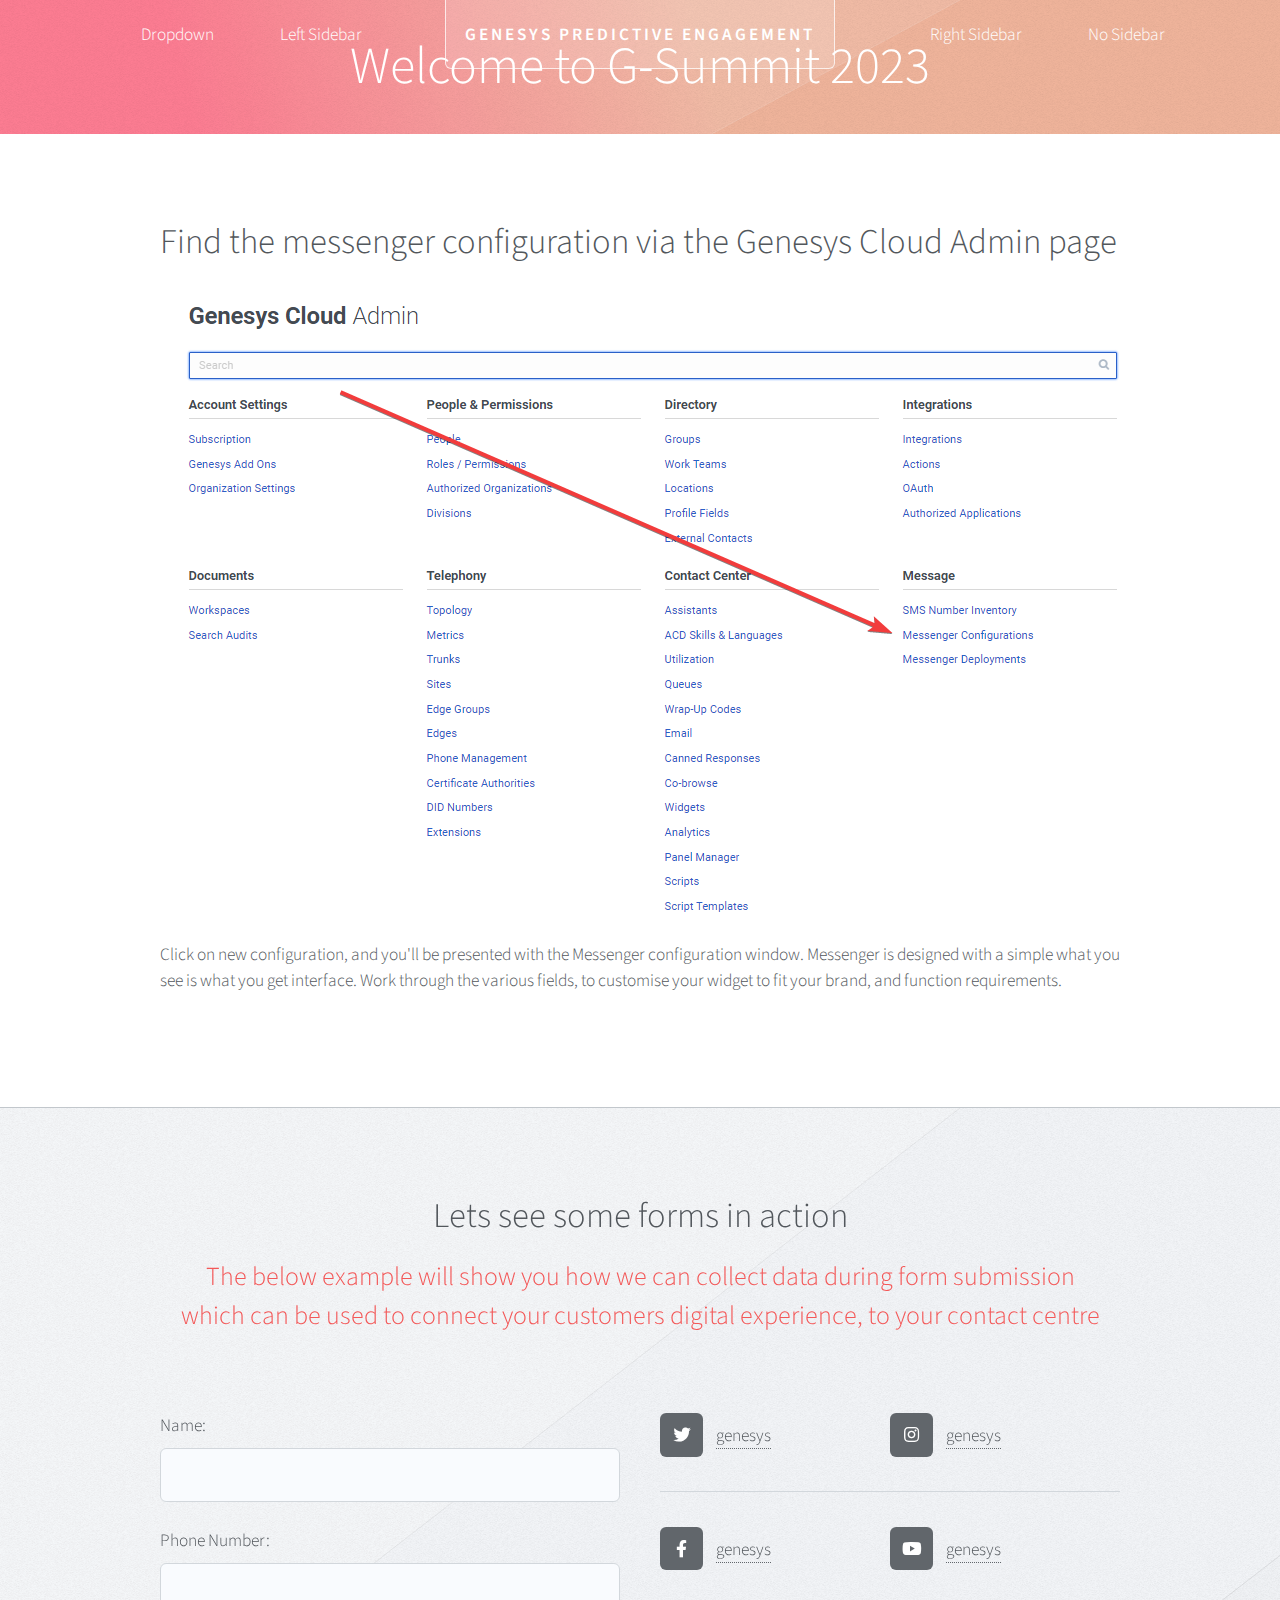
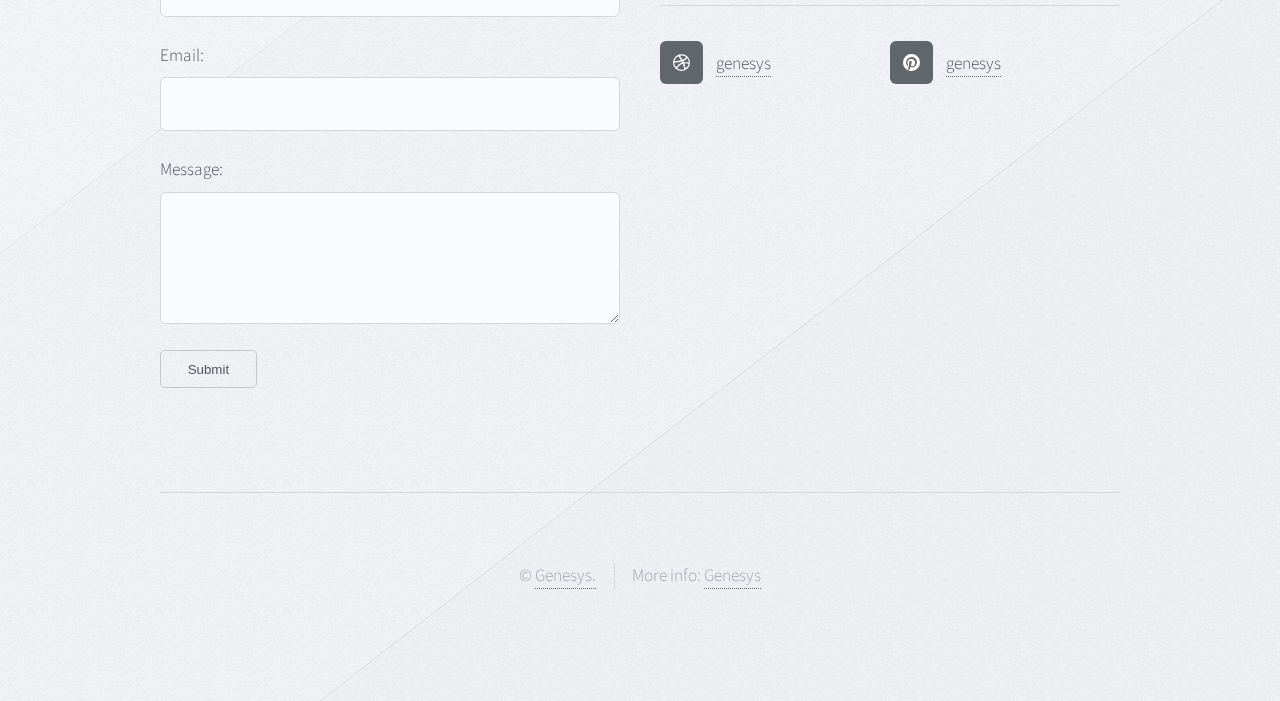
==== ConfigureMessenger.html @ 1aba9adf "g-summit" ====
<!DOCTYPE HTML>
<!--
	Telephasic by HTML5 UP
	html5up.net | @ajlkn
	Free for personal and commercial use under the CCA 3.0 license (html5up.net/license)
-->
<html>
	<head>
		<title>G-Summit 2023</title>
		<meta charset="utf-8" />
		<meta name="viewport" content="width=device-width, initial-scale=1, user-scalable=no" />
		<link rel="stylesheet" href="assets/css/main.css" />
		<script type="text/javascript" charset="utf-8">
      (function (g, e, n, es, ys) {
        g['_genesysJs'] = e;
        g[e] = g[e] || function () {
          (g[e].q = g[e].q || []).push(arguments)
        };
        g[e].t = 1 * new Date();
        g[e].c = es;
        ys = document.createElement('script'); ys.async = 1; ys.src = n; ys.charset = 'utf-8'; document.head.appendChild(ys);
      })(window, 'Genesys', 'https://apps.mypurecloud.com.au/genesys-bootstrap/genesys.min.js', {
        environment: 'apse2',
        deploymentId: 'feee99bc-8de8-41f4-b0d4-d977d74e04e8'
      });
    </script>
    <script>
      function submitForm(event) {
        event.preventDefault(); // Prevent form submission from redirecting to the specified action
    
        // Get form input values
        var name = document.getElementById("name").value;
        var email = document.getElementById("email").value;
        var message = document.getElementById("message").value;
    
        // Do something with the form data
        console.log("Name:", name);
        console.log("Email:", email);
        console.log("Message:", message);
    
        // Optionally, you can perform further actions with the form data, such as saving it locally or sending it to a server
    
        // Reset the form fields
        document.getElementById("name").value = "";
        document.getElementById("email").value = "";
        document.getElementById("message").value = "";
      }
    </script>
      <script>
  function popEngage() {var launcherVisibility = false;
      // Place your script code here
      Genesys("command", "Engage.invite", {
        engageContent: {
          offerText: "Hi there! Welcome to G-Summit 2023"
        }
      });

      if (launcherVisibility === false) {
  Genesys("command", "Launcher.show");
  // You can replace the alert with your desired script logic
}
    };
      </script>
	</head>
	<!-- <body class="homepage is-preload"> -->
		<body>
		<div id="page-wrapper">

			<!-- Header -->
				<div id="header-wrapper">
					<div id="header" class="container">

						<!-- Logo -->
							<h1 id="logo"><a href="index.html">Genesys Predictive Engagement</a></h1>

						<!-- Nav -->
							<nav id="nav">
								<ul>
									<li>
										<a href="#">Dropdown</a>
										<ul>
											<li><a href="page1.html">Pop offer</a></li>
											<li><a href="#">Page 2</a></li>
											<li><a href="#">Page 3</a></li>
											<li>
												<a href="#">List</a>
												<ul>
													<li><a href="#">Page 1.1</a></li>
													<li><a href="#">Page 1.2</a></li>
													<li><a href="#">Page 1.3</a></li>
													<li><a href="#">Page 1.4</a></li>
												</ul>
											</li>
											<li><a href="#">Page 4</a></li>
										</ul>
									</li>
									<li><a href="left-sidebar.html">Left Sidebar</a></li>
									<li class="break"><a href="right-sidebar.html">Right Sidebar</a></li>
									<li><a href="no-sidebar.html">No Sidebar</a></li>
								</ul>
							</nav>

					</div>

					<!-- Hero -->
						<section id="hero" class="container">
							<header>
								<h2>Welcome to G-Summit 2023
								</h2>
							</header>
							<!-- <p>Designed and built by <a href="http://twitter.com/ajlkn">AJ</a> and released for free under
							<br />
							the <a href="http://html5up.net/license">Creative Commons Attribution 3.0 license</a>.</p> -->
							<!-- <ul class="actions">
								<li list-style: none;><a href="#" class="button" onclick="popEngage()">Let's get started</a></li>
							</ul> -->
						</section>

				</div>

			<!-- Features 1 -->
				<!-- <div class="wrapper">					
					<div class="image-wrapper">
						<img src="images/findMessenger.png" alt="find Messenger">
					</div>
				</div> -->
					<!-- <div class="container">
						<div class="row">
							<section class="col-6 col-12-narrower feature">
								<div class="image-wrapper first">
									<a href="#" class="image featured first"><img src="images/pic01.jpg" alt="" /></a>
								</div>
								<header>
									<h2>Configure your<br />
									Messenger integration</h2>
								</header>
								<p>Follow these simple steps to configure your messenger widget before deploying to your website.</p>
								<ul class="actions">
									<li><a href="#" class="button">Show me how</a></li>
								</ul>
							</section>
							<section class="col-6 col-12-narrower feature">
								<div class="image-wrapper">
									<a href="#" class="image featured"><img src="images/pic02.jpg" alt="" /></a>
								</div>
								<header>
									<h2>Create the messenger <br />
									deployment</h2>
								</header>
								<p>Associate the messenger configuration with the deployment, to generate the required code to place on your website</p>
								<ul class="actions">
									<li><a href="#" class="button">Show me how</a></li>
								</ul>
							</section>
						</div>
					</div> -->
				</div>

			<!-- Promo -->
				<!-- <div id="promo-wrapper">
					<section id="promo">
						<h2>Personalise your experiences with Predictive Engagement</h2>
						<a href="#" class="button">Show me how</a>
					</section>
				</div> -->

			<!-- Features 2 -->
				<div class="wrapper">
					<section class="container">
						<header class="article">
							<h2>Find the messenger configuration via the Genesys Cloud Admin page</h2>
							<br>
							<div >
								<img src="images/findMessenger.png" alt="find Messenger">
							</div>
							<div>
								<p>Click on new configuration, and you'll be presented with the Messenger configuration window. Messenger is designed with a simple what you see is what you get interface. Work through the various fields, to customise your widget to fit your brand, and function requirements.</p>
							</div>

							
						</header>
						<!-- <div class="row features">
							<section class="col-4 col-12-narrower feature">
								<div class="image-wrapper first">
									<a href="#" class="image featured"><img src="images/pic03.jpg" alt="" /></a>
								</div>
								<p>Lorem ipsum dolor sit amet consectetur et sed adipiscing elit. Curabitur
								vel sem sit dolor neque semper magna lorem ipsum.</p>
							</section>
							<section class="col-4 col-12-narrower feature">
								<div class="image-wrapper">
									<a href="#" class="image featured"><img src="images/pic04.jpg" alt="" /></a>
								</div>
								<p>Lorem ipsum dolor sit amet consectetur et sed adipiscing elit. Curabitur
								vel sem sit dolor neque semper magna lorem ipsum.</p>
							</section>
							<section class="col-4 col-12-narrower feature">
								<div class="image-wrapper">
									<a href="#" class="image featured"><img src="images/pic05.jpg" alt="" /></a>
								</div>
								<p>Lorem ipsum dolor sit amet consectetur et sed adipiscing elit. Curabitur
								vel sem sit dolor neque semper magna lorem ipsum.</p>
							</section>
						</div> -->
						<!-- <ul class="actions major">
							<li><a href="#" class="button">Elevate my awareness</a></li>
						</ul> -->
					</section>
				</div>

			<!-- Footer -->
				<div id="footer-wrapper">
					<div id="footer" class="container">
						<header class="major">
							<h2>Lets see some forms in action</h2>
							<p>The below example will show you how we can collect data during form submission<br />
							which can be used to connect your customers digital experience, to your contact centre</p>
						</header>
						<div class="row">
							<section class="col-6 col-12-narrower">
                <form name= "details_form" action="/submit" method="post" onsubmit="submitForm(event)">
                  <label for="name">Name:</label>
                  <input type="text" id="name" name="name" required>
                  <br>
                  <label for="phonenumber">Phone Number:</label>
                  <input type="text" id="phonenumber" name="phonenumber" required>
                  <br>
                
                  <label for="email">Email:</label>
                  <input type="email" id="email" name="email" required>
                  <br>
                
                  <label for="message">Message:</label>
                  <textarea id="message" name="message" rows="4" required></textarea>
                  <br>
                
                  <button type="submit">Submit</button>
                </form>
								<!-- <form method="post" action="#">
									<div class="row gtr-50">
										<div class="col-6 col-12-mobile">
											<input name="name" placeholder="Name" type="text" />
										</div>
										<div class="col-6 col-12-mobile">
											<input name="email" placeholder="Email" type="text" />
										</div>
										<div class="col-12">
											<textarea name="message" placeholder="Message"></textarea>
										</div>
										<div class="col-12">
											<ul class="actions">
												<li><input type="submit" value="Send Message" /></li>
												<li><input type="reset" value="Clear form" /></li>
											</ul>
										</div>
									</div>
								</form> -->
							</section>
							<section class="col-6 col-12-narrower">
								<div class="row gtr-0">
									<ul class="divided icons col-6 col-12-mobile">
										<li class="icon brands fa-twitter"><a href="https://twitter.com/Genesys"><span class="extra">twitter.com/</span>genesys</a></li>
										<li class="icon brands fa-facebook-f"><a href="#"><span class="extra">facebook.com/</span>genesys</a></li>
										<li class="icon brands fa-dribbble"><a href="#"><span class="extra">dribbble.com/</span>genesys</a></li>
									</ul>
									<ul class="divided icons col-6 col-12-mobile">
										<li class="icon brands fa-instagram"><a href="#"><span class="extra">instagram.com/</span>genesys</a></li>
										<li class="icon brands fa-youtube"><a href="#"><span class="extra">youtube.com/</span>genesys</a></li>
										<li class="icon brands fa-pinterest"><a href="#"><span class="extra">pinterest.com/</span>genesys</a></li>
									</ul>
								</div>
							</section>
						</div>
					</div>
					<div id="copyright" class="container">
						<ul class="menu">
							<li>&copy; <a href="https://www.genesys.com/">Genesys.</a></li><li>More info: <a href="https://www.genesys.com/">Genesys</a></li>
						</ul>
					</div>
				</div>

		</div>

		<!-- Scripts -->
			<script src="assets/js/jquery.min.js"></script>
			<script src="assets/js/jquery.dropotron.min.js"></script>
			<script src="assets/js/browser.min.js"></script>
			<script src="assets/js/breakpoints.min.js"></script>
			<script src="assets/js/util.js"></script>
			<script src="assets/js/main.js"></script>
			   <script>Genesys("subscribe", "Messenger.ready", function () {
          Genesys("command", "Journey.formsTrack", { formName: "details_form", captureFormDataOnAbandon: false, traitsMapper:[{fieldName:"name", traitName:"givenName"},{fieldName:"phonenumber", traitName:"cellPhone"}] });
          Genesys("subscribe", "Launcher.visible", function() {
    launcherVisibility = true;
    // Additional logic to handle when the launcher becomes visible
  });
  Genesys("subscribe", "Launcher.hidden", function() {
    launcherVisibility = false;
    // Additional logic to handle when the launcher becomes hidden
  });

  Genesys("command", "Journey.trackScrollDepth", {
  scrollDepthEvents: [{ percentage: 50, eventName: "scrolled_50_percent" }]
}); }
        );
</script>
<script>Genesys("subscribe", "Engage.inviteRejected", ({data})=>{
  Genesys("command", "Launcher.hide");
});</script>
<script>

  // Genesys("subscribe", "Launcher.visible", function() {
  //   launcherVisibility = true;
  //   // Additional logic to handle when the launcher becomes visible
  // });
  
  // Genesys("subscribe", "Launcher.hidden", function() {
  //   launcherVisibility = false;
  //   // Additional logic to handle when the launcher becomes hidden
  // });</script>

	</body>
</html>
---- assets/css/main.css ----
@import url("fontawesome-all.min.css");
@import url("https://fonts.googleapis.com/css?family=Source+Sans+Pro:300,300italic,400,400italic,600");

/*
	Telephasic by HTML5 UP
	html5up.net | @ajlkn
	Free for personal and commercial use under the CCA 3.0 license (html5up.net/license)
*/

html, body, div, span, applet, object,
iframe, h1, h2, h3, h4, h5, h6, p, blockquote,
pre, a, abbr, acronym, address, big, cite,
code, del, dfn, em, img, ins, kbd, q, s, samp,
small, strike, strong, sub, sup, tt, var, b,
u, i, center, dl, dt, dd, ol, ul, li, fieldset,
form, label, legend, table, caption, tbody,
tfoot, thead, tr, th, td, article, aside,
canvas, details, embed, figure, figcaption,
footer, header, hgroup, menu, nav, output, ruby,
section, summary, time, mark, audio, video {
	margin: 0;
	padding: 0;
	border: 0;
	font-size: 100%;
	font: inherit;
	vertical-align: baseline;}

article, aside, details, figcaption, figure,
footer, header, hgroup, menu, nav, section {
	display: block;}

body {
	line-height: 1;
}

ol, ul {
	list-style: none;
}

blockquote, q {
	quotes: none;
}

	blockquote:before, blockquote:after, q:before, q:after {
		content: '';
		content: none;
	}

table {
	border-collapse: collapse;
	border-spacing: 0;
}

body {
	-webkit-text-size-adjust: none;
}

mark {
	background-color: transparent;
	color: inherit;
}

input::-moz-focus-inner {
	border: 0;
	padding: 0;
}

input, select, textarea {
	-moz-appearance: none;
	-webkit-appearance: none;
	-ms-appearance: none;
	appearance: none;
}

/* Basic */

	@-ms-viewport {
		width: device-width;
	}

	html {
		box-sizing: border-box;
	}

	*, *:before, *:after {
		box-sizing: inherit;
	}

	body {
		background: #f5f7fa;
		font-family: 'Source Sans Pro', sans-serif;
		font-weight: 300;
		color: #52575c;
		line-height: 1.75em;
		font-size: 14pt;
	}

		body.is-preload *, body.is-preload *:before, body.is-preload *:after {
			-moz-animation: none !important;
			-webkit-animation: none !important;
			-ms-animation: none !important;
			animation: none !important;
			-moz-transition: none !important;
			-webkit-transition: none !important;
			-ms-transition: none !important;
			transition: none !important;
		}

	input, textarea, select {
		font-family: 'Source Sans Pro', sans-serif;
		font-weight: 300;
		color: #52575c;
		line-height: 1.75em;
		font-size: 15pt;
	}

	h1, h2, h3, h4, h5, h6 {
		font-weight: 300;
		color: #52575c;
	}

	h1 a, h2 a, h3 a, h4 a, h5 a, h6 a {
		color: inherit;
		text-decoration: none;
	}

	h2 {
		font-size: 2em;
		line-height: 1.25em;
	}

	h3 {
		font-size: 1.5em;
		line-height: 1.5em;
	}

	a {
		-moz-transition: color 0.25s ease-in-out, border-color 0.25s ease-in-out, background-color 0.25s ease-in-out;
		-webkit-transition: color 0.25s ease-in-out, border-color 0.25s ease-in-out, background-color 0.25s ease-in-out;
		-ms-transition: color 0.25s ease-in-out, border-color 0.25s ease-in-out, background-color 0.25s ease-in-out;
		transition: color 0.25s ease-in-out, border-color 0.25s ease-in-out, background-color 0.25s ease-in-out;
		color: inherit;
		text-decoration: none;
		border-bottom: dotted 1px #62676c;
	}

		a:hover {
			color: #f35858;
			border-bottom-color: rgba(255, 255, 255, 0);
		}

	strong, b {
		font-weight: 400;
		color: #42474c;
	}

	em, i {
		font-style: italic;
	}

	sub {
		position: relative;
		top: 0.5em;
		font-size: 0.8em;
	}

	sup {
		position: relative;
		top: -0.5em;
		font-size: 0.8em;
	}

	hr {
		border: 0;
		border-top: solid 1px #c2c7cc;
	}

	blockquote {
		border-left: solid 0.5em #c2c7cc;
		padding: 1em 0 1em 2em;
		font-style: italic;
	}

	p, ul, ol, dl, table {
		margin-bottom: 1.5em;
	}

	br.clear {
		clear: both;
	}

	.features {
		margin-bottom: 1.5em;
	}

	.feature {
		text-align: center;
	}

/* Sections/Article */

	section, article {
		margin-bottom: 3em;
	}

	section > :last-child,
	article > :last-child,
	section:last-child,
	article:last-child {
		margin-bottom: 0;
	}

	.row > section, .row > article {
		margin-bottom: 0;
	}

	header {
		margin-bottom: 1.5em;
	}

		header > p {
			display: block;
			color: #f35858;
			padding: 0.75em 0 1em 0;
			font-size: 1.5em;
			line-height: 1.5em;
		}

		header.major {
			text-align: center;
		}

/* Container */

	.container {
		margin: 0 auto;
		max-width: 100%;
		width: 1200px;
	}

		@media screen and (max-width: 1280px) {

			.container {
				width: 960px;
			}

		}

		@media screen and (max-width: 1080px) {

			.container {
				width: 100%;
			}

		}

		@media screen and (max-width: 820px) {

			.container {
				width: 100%;
			}

		}

		@media screen and (max-width: 736px) {

			.container {
				width: 100%;
			}

		}

		@media screen and (max-width: 480px) {

			.container {
				width: 100%;
			}

		}

/* Row */

	.row {
		display: flex;
		flex-wrap: wrap;
		box-sizing: border-box;
		align-items: stretch;
	}

		.row > * {
			box-sizing: border-box;
		}

		.row.gtr-uniform > * > :last-child {
			margin-bottom: 0;
		}

		.row.aln-left {
			justify-content: flex-start;
		}

		.row.aln-center {
			justify-content: center;
		}

		.row.aln-right {
			justify-content: flex-end;
		}

		.row.aln-top {
			align-items: flex-start;
		}

		.row.aln-middle {
			align-items: center;
		}

		.row.aln-bottom {
			align-items: flex-end;
		}

		.row > .imp {
			order: -1;
		}

		.row > .col-1 {
			width: 8.33333%;
		}

		.row > .off-1 {
			margin-left: 8.33333%;
		}

		.row > .col-2 {
			width: 16.66667%;
		}

		.row > .off-2 {
			margin-left: 16.66667%;
		}

		.row > .col-3 {
			width: 25%;
		}

		.row > .off-3 {
			margin-left: 25%;
		}

		.row > .col-4 {
			width: 33.33333%;
		}

		.row > .off-4 {
			margin-left: 33.33333%;
		}

		.row > .col-5 {
			width: 41.66667%;
		}

		.row > .off-5 {
			margin-left: 41.66667%;
		}

		.row > .col-6 {
			width: 50%;
		}

		.row > .off-6 {
			margin-left: 50%;
		}

		.row > .col-7 {
			width: 58.33333%;
		}

		.row > .off-7 {
			margin-left: 58.33333%;
		}

		.row > .col-8 {
			width: 66.66667%;
		}

		.row > .off-8 {
			margin-left: 66.66667%;
		}

		.row > .col-9 {
			width: 75%;
		}

		.row > .off-9 {
			margin-left: 75%;
		}

		.row > .col-10 {
			width: 83.33333%;
		}

		.row > .off-10 {
			margin-left: 83.33333%;
		}

		.row > .col-11 {
			width: 91.66667%;
		}

		.row > .off-11 {
			margin-left: 91.66667%;
		}

		.row > .col-12 {
			width: 100%;
		}

		.row > .off-12 {
			margin-left: 100%;
		}

		.row.gtr-0 {
			margin-top: 0px;
			margin-left: 0px;
		}

			.row.gtr-0 > * {
				padding: 0px 0 0 0px;
			}

			.row.gtr-0.gtr-uniform {
				margin-top: 0px;
			}

				.row.gtr-0.gtr-uniform > * {
					padding-top: 0px;
				}

		.row.gtr-25 {
			margin-top: -12.5px;
			margin-left: -12.5px;
		}

			.row.gtr-25 > * {
				padding: 12.5px 0 0 12.5px;
			}

			.row.gtr-25.gtr-uniform {
				margin-top: -12.5px;
			}

				.row.gtr-25.gtr-uniform > * {
					padding-top: 12.5px;
				}

		.row.gtr-50 {
			margin-top: -25px;
			margin-left: -25px;
		}

			.row.gtr-50 > * {
				padding: 25px 0 0 25px;
			}

			.row.gtr-50.gtr-uniform {
				margin-top: -25px;
			}

				.row.gtr-50.gtr-uniform > * {
					padding-top: 25px;
				}

		.row {
			margin-top: -50px;
			margin-left: -50px;
		}

			.row > * {
				padding: 50px 0 0 50px;
			}

			.row.gtr-uniform {
				margin-top: -50px;
			}

				.row.gtr-uniform > * {
					padding-top: 50px;
				}

		.row.gtr-150 {
			margin-top: -75px;
			margin-left: -75px;
		}

			.row.gtr-150 > * {
				padding: 75px 0 0 75px;
			}

			.row.gtr-150.gtr-uniform {
				margin-top: -75px;
			}

				.row.gtr-150.gtr-uniform > * {
					padding-top: 75px;
				}

		.row.gtr-200 {
			margin-top: -100px;
			margin-left: -100px;
		}

			.row.gtr-200 > * {
				padding: 100px 0 0 100px;
			}

			.row.gtr-200.gtr-uniform {
				margin-top: -100px;
			}

				.row.gtr-200.gtr-uniform > * {
					padding-top: 100px;
				}

		@media screen and (max-width: 1280px) {

			.row {
				display: flex;
				flex-wrap: wrap;
				box-sizing: border-box;
				align-items: stretch;
			}

				.row > * {
					box-sizing: border-box;
				}

				.row.gtr-uniform > * > :last-child {
					margin-bottom: 0;
				}

				.row.aln-left {
					justify-content: flex-start;
				}

				.row.aln-center {
					justify-content: center;
				}

				.row.aln-right {
					justify-content: flex-end;
				}

				.row.aln-top {
					align-items: flex-start;
				}

				.row.aln-middle {
					align-items: center;
				}

				.row.aln-bottom {
					align-items: flex-end;
				}

				.row > .imp-normal {
					order: -1;
				}

				.row > .col-1-normal {
					width: 8.33333%;
				}

				.row > .off-1-normal {
					margin-left: 8.33333%;
				}

				.row > .col-2-normal {
					width: 16.66667%;
				}

				.row > .off-2-normal {
					margin-left: 16.66667%;
				}

				.row > .col-3-normal {
					width: 25%;
				}

				.row > .off-3-normal {
					margin-left: 25%;
				}

				.row > .col-4-normal {
					width: 33.33333%;
				}

				.row > .off-4-normal {
					margin-left: 33.33333%;
				}

				.row > .col-5-normal {
					width: 41.66667%;
				}

				.row > .off-5-normal {
					margin-left: 41.66667%;
				}

				.row > .col-6-normal {
					width: 50%;
				}

				.row > .off-6-normal {
					margin-left: 50%;
				}

				.row > .col-7-normal {
					width: 58.33333%;
				}

				.row > .off-7-normal {
					margin-left: 58.33333%;
				}

				.row > .col-8-normal {
					width: 66.66667%;
				}

				.row > .off-8-normal {
					margin-left: 66.66667%;
				}

				.row > .col-9-normal {
					width: 75%;
				}

				.row > .off-9-normal {
					margin-left: 75%;
				}

				.row > .col-10-normal {
					width: 83.33333%;
				}

				.row > .off-10-normal {
					margin-left: 83.33333%;
				}

				.row > .col-11-normal {
					width: 91.66667%;
				}

				.row > .off-11-normal {
					margin-left: 91.66667%;
				}

				.row > .col-12-normal {
					width: 100%;
				}

				.row > .off-12-normal {
					margin-left: 100%;
				}

				.row.gtr-0 {
					margin-top: 0px;
					margin-left: 0px;
				}

					.row.gtr-0 > * {
						padding: 0px 0 0 0px;
					}

					.row.gtr-0.gtr-uniform {
						margin-top: 0px;
					}

						.row.gtr-0.gtr-uniform > * {
							padding-top: 0px;
						}

				.row.gtr-25 {
					margin-top: -10px;
					margin-left: -10px;
				}

					.row.gtr-25 > * {
						padding: 10px 0 0 10px;
					}

					.row.gtr-25.gtr-uniform {
						margin-top: -10px;
					}

						.row.gtr-25.gtr-uniform > * {
							padding-top: 10px;
						}

				.row.gtr-50 {
					margin-top: -20px;
					margin-left: -20px;
				}

					.row.gtr-50 > * {
						padding: 20px 0 0 20px;
					}

					.row.gtr-50.gtr-uniform {
						margin-top: -20px;
					}

						.row.gtr-50.gtr-uniform > * {
							padding-top: 20px;
						}

				.row {
					margin-top: -40px;
					margin-left: -40px;
				}

					.row > * {
						padding: 40px 0 0 40px;
					}

					.row.gtr-uniform {
						margin-top: -40px;
					}

						.row.gtr-uniform > * {
							padding-top: 40px;
						}

				.row.gtr-150 {
					margin-top: -60px;
					margin-left: -60px;
				}

					.row.gtr-150 > * {
						padding: 60px 0 0 60px;
					}

					.row.gtr-150.gtr-uniform {
						margin-top: -60px;
					}

						.row.gtr-150.gtr-uniform > * {
							padding-top: 60px;
						}

				.row.gtr-200 {
					margin-top: -80px;
					margin-left: -80px;
				}

					.row.gtr-200 > * {
						padding: 80px 0 0 80px;
					}

					.row.gtr-200.gtr-uniform {
						margin-top: -80px;
					}

						.row.gtr-200.gtr-uniform > * {
							padding-top: 80px;
						}

		}

		@media screen and (max-width: 1080px) {

			.row {
				display: flex;
				flex-wrap: wrap;
				box-sizing: border-box;
				align-items: stretch;
			}

				.row > * {
					box-sizing: border-box;
				}

				.row.gtr-uniform > * > :last-child {
					margin-bottom: 0;
				}

				.row.aln-left {
					justify-content: flex-start;
				}

				.row.aln-center {
					justify-content: center;
				}

				.row.aln-right {
					justify-content: flex-end;
				}

				.row.aln-top {
					align-items: flex-start;
				}

				.row.aln-middle {
					align-items: center;
				}

				.row.aln-bottom {
					align-items: flex-end;
				}

				.row > .imp-narrow {
					order: -1;
				}

				.row > .col-1-narrow {
					width: 8.33333%;
				}

				.row > .off-1-narrow {
					margin-left: 8.33333%;
				}

				.row > .col-2-narrow {
					width: 16.66667%;
				}

				.row > .off-2-narrow {
					margin-left: 16.66667%;
				}

				.row > .col-3-narrow {
					width: 25%;
				}

				.row > .off-3-narrow {
					margin-left: 25%;
				}

				.row > .col-4-narrow {
					width: 33.33333%;
				}

				.row > .off-4-narrow {
					margin-left: 33.33333%;
				}

				.row > .col-5-narrow {
					width: 41.66667%;
				}

				.row > .off-5-narrow {
					margin-left: 41.66667%;
				}

				.row > .col-6-narrow {
					width: 50%;
				}

				.row > .off-6-narrow {
					margin-left: 50%;
				}

				.row > .col-7-narrow {
					width: 58.33333%;
				}

				.row > .off-7-narrow {
					margin-left: 58.33333%;
				}

				.row > .col-8-narrow {
					width: 66.66667%;
				}

				.row > .off-8-narrow {
					margin-left: 66.66667%;
				}

				.row > .col-9-narrow {
					width: 75%;
				}

				.row > .off-9-narrow {
					margin-left: 75%;
				}

				.row > .col-10-narrow {
					width: 83.33333%;
				}

				.row > .off-10-narrow {
					margin-left: 83.33333%;
				}

				.row > .col-11-narrow {
					width: 91.66667%;
				}

				.row > .off-11-narrow {
					margin-left: 91.66667%;
				}

				.row > .col-12-narrow {
					width: 100%;
				}

				.row > .off-12-narrow {
					margin-left: 100%;
				}

				.row.gtr-0 {
					margin-top: 0px;
					margin-left: 0px;
				}

					.row.gtr-0 > * {
						padding: 0px 0 0 0px;
					}

					.row.gtr-0.gtr-uniform {
						margin-top: 0px;
					}

						.row.gtr-0.gtr-uniform > * {
							padding-top: 0px;
						}

				.row.gtr-25 {
					margin-top: -10px;
					margin-left: -10px;
				}

					.row.gtr-25 > * {
						padding: 10px 0 0 10px;
					}

					.row.gtr-25.gtr-uniform {
						margin-top: -10px;
					}

						.row.gtr-25.gtr-uniform > * {
							padding-top: 10px;
						}

				.row.gtr-50 {
					margin-top: -20px;
					margin-left: -20px;
				}

					.row.gtr-50 > * {
						padding: 20px 0 0 20px;
					}

					.row.gtr-50.gtr-uniform {
						margin-top: -20px;
					}

						.row.gtr-50.gtr-uniform > * {
							padding-top: 20px;
						}

				.row {
					margin-top: -40px;
					margin-left: -40px;
				}

					.row > * {
						padding: 40px 0 0 40px;
					}

					.row.gtr-uniform {
						margin-top: -40px;
					}

						.row.gtr-uniform > * {
							padding-top: 40px;
						}

				.row.gtr-150 {
					margin-top: -60px;
					margin-left: -60px;
				}

					.row.gtr-150 > * {
						padding: 60px 0 0 60px;
					}

					.row.gtr-150.gtr-uniform {
						margin-top: -60px;
					}

						.row.gtr-150.gtr-uniform > * {
							padding-top: 60px;
						}

				.row.gtr-200 {
					margin-top: -80px;
					margin-left: -80px;
				}

					.row.gtr-200 > * {
						padding: 80px 0 0 80px;
					}

					.row.gtr-200.gtr-uniform {
						margin-top: -80px;
					}

						.row.gtr-200.gtr-uniform > * {
							padding-top: 80px;
						}

		}

		@media screen and (max-width: 820px) {

			.row {
				display: flex;
				flex-wrap: wrap;
				box-sizing: border-box;
				align-items: stretch;
			}

				.row > * {
					box-sizing: border-box;
				}

				.row.gtr-uniform > * > :last-child {
					margin-bottom: 0;
				}

				.row.aln-left {
					justify-content: flex-start;
				}

				.row.aln-center {
					justify-content: center;
				}

				.row.aln-right {
					justify-content: flex-end;
				}

				.row.aln-top {
					align-items: flex-start;
				}

				.row.aln-middle {
					align-items: center;
				}

				.row.aln-bottom {
					align-items: flex-end;
				}

				.row > .imp-narrower {
					order: -1;
				}

				.row > .col-1-narrower {
					width: 8.33333%;
				}

				.row > .off-1-narrower {
					margin-left: 8.33333%;
				}

				.row > .col-2-narrower {
					width: 16.66667%;
				}

				.row > .off-2-narrower {
					margin-left: 16.66667%;
				}

				.row > .col-3-narrower {
					width: 25%;
				}

				.row > .off-3-narrower {
					margin-left: 25%;
				}

				.row > .col-4-narrower {
					width: 33.33333%;
				}

				.row > .off-4-narrower {
					margin-left: 33.33333%;
				}

				.row > .col-5-narrower {
					width: 41.66667%;
				}

				.row > .off-5-narrower {
					margin-left: 41.66667%;
				}

				.row > .col-6-narrower {
					width: 50%;
				}

				.row > .off-6-narrower {
					margin-left: 50%;
				}

				.row > .col-7-narrower {
					width: 58.33333%;
				}

				.row > .off-7-narrower {
					margin-left: 58.33333%;
				}

				.row > .col-8-narrower {
					width: 66.66667%;
				}

				.row > .off-8-narrower {
					margin-left: 66.66667%;
				}

				.row > .col-9-narrower {
					width: 75%;
				}

				.row > .off-9-narrower {
					margin-left: 75%;
				}

				.row > .col-10-narrower {
					width: 83.33333%;
				}

				.row > .off-10-narrower {
					margin-left: 83.33333%;
				}

				.row > .col-11-narrower {
					width: 91.66667%;
				}

				.row > .off-11-narrower {
					margin-left: 91.66667%;
				}

				.row > .col-12-narrower {
					width: 100%;
				}

				.row > .off-12-narrower {
					margin-left: 100%;
				}

				.row.gtr-0 {
					margin-top: 0px;
					margin-left: 0px;
				}

					.row.gtr-0 > * {
						padding: 0px 0 0 0px;
					}

					.row.gtr-0.gtr-uniform {
						margin-top: 0px;
					}

						.row.gtr-0.gtr-uniform > * {
							padding-top: 0px;
						}

				.row.gtr-25 {
					margin-top: -7.5px;
					margin-left: -7.5px;
				}

					.row.gtr-25 > * {
						padding: 7.5px 0 0 7.5px;
					}

					.row.gtr-25.gtr-uniform {
						margin-top: -7.5px;
					}

						.row.gtr-25.gtr-uniform > * {
							padding-top: 7.5px;
						}

				.row.gtr-50 {
					margin-top: -15px;
					margin-left: -15px;
				}

					.row.gtr-50 > * {
						padding: 15px 0 0 15px;
					}

					.row.gtr-50.gtr-uniform {
						margin-top: -15px;
					}

						.row.gtr-50.gtr-uniform > * {
							padding-top: 15px;
						}

				.row {
					margin-top: -30px;
					margin-left: -30px;
				}

					.row > * {
						padding: 30px 0 0 30px;
					}

					.row.gtr-uniform {
						margin-top: -30px;
					}

						.row.gtr-uniform > * {
							padding-top: 30px;
						}

				.row.gtr-150 {
					margin-top: -45px;
					margin-left: -45px;
				}

					.row.gtr-150 > * {
						padding: 45px 0 0 45px;
					}

					.row.gtr-150.gtr-uniform {
						margin-top: -45px;
					}

						.row.gtr-150.gtr-uniform > * {
							padding-top: 45px;
						}

				.row.gtr-200 {
					margin-top: -60px;
					margin-left: -60px;
				}

					.row.gtr-200 > * {
						padding: 60px 0 0 60px;
					}

					.row.gtr-200.gtr-uniform {
						margin-top: -60px;
					}

						.row.gtr-200.gtr-uniform > * {
							padding-top: 60px;
						}

		}

		@media screen and (max-width: 736px) {

			.row {
				display: flex;
				flex-wrap: wrap;
				box-sizing: border-box;
				align-items: stretch;
			}

				.row > * {
					box-sizing: border-box;
				}

				.row.gtr-uniform > * > :last-child {
					margin-bottom: 0;
				}

				.row.aln-left {
					justify-content: flex-start;
				}

				.row.aln-center {
					justify-content: center;
				}

				.row.aln-right {
					justify-content: flex-end;
				}

				.row.aln-top {
					align-items: flex-start;
				}

				.row.aln-middle {
					align-items: center;
				}

				.row.aln-bottom {
					align-items: flex-end;
				}

				.row > .imp-mobile {
					order: -1;
				}

				.row > .col-1-mobile {
					width: 8.33333%;
				}

				.row > .off-1-mobile {
					margin-left: 8.33333%;
				}

				.row > .col-2-mobile {
					width: 16.66667%;
				}

				.row > .off-2-mobile {
					margin-left: 16.66667%;
				}

				.row > .col-3-mobile {
					width: 25%;
				}

				.row > .off-3-mobile {
					margin-left: 25%;
				}

				.row > .col-4-mobile {
					width: 33.33333%;
				}

				.row > .off-4-mobile {
					margin-left: 33.33333%;
				}

				.row > .col-5-mobile {
					width: 41.66667%;
				}

				.row > .off-5-mobile {
					margin-left: 41.66667%;
				}

				.row > .col-6-mobile {
					width: 50%;
				}

				.row > .off-6-mobile {
					margin-left: 50%;
				}

				.row > .col-7-mobile {
					width: 58.33333%;
				}

				.row > .off-7-mobile {
					margin-left: 58.33333%;
				}

				.row > .col-8-mobile {
					width: 66.66667%;
				}

				.row > .off-8-mobile {
					margin-left: 66.66667%;
				}

				.row > .col-9-mobile {
					width: 75%;
				}

				.row > .off-9-mobile {
					margin-left: 75%;
				}

				.row > .col-10-mobile {
					width: 83.33333%;
				}

				.row > .off-10-mobile {
					margin-left: 83.33333%;
				}

				.row > .col-11-mobile {
					width: 91.66667%;
				}

				.row > .off-11-mobile {
					margin-left: 91.66667%;
				}

				.row > .col-12-mobile {
					width: 100%;
				}

				.row > .off-12-mobile {
					margin-left: 100%;
				}

				.row.gtr-0 {
					margin-top: 0px;
					margin-left: 0px;
				}

					.row.gtr-0 > * {
						padding: 0px 0 0 0px;
					}

					.row.gtr-0.gtr-uniform {
						margin-top: 0px;
					}

						.row.gtr-0.gtr-uniform > * {
							padding-top: 0px;
						}

				.row.gtr-25 {
					margin-top: -5px;
					margin-left: -5px;
				}

					.row.gtr-25 > * {
						padding: 5px 0 0 5px;
					}

					.row.gtr-25.gtr-uniform {
						margin-top: -5px;
					}

						.row.gtr-25.gtr-uniform > * {
							padding-top: 5px;
						}

				.row.gtr-50 {
					margin-top: -10px;
					margin-left: -10px;
				}

					.row.gtr-50 > * {
						padding: 10px 0 0 10px;
					}

					.row.gtr-50.gtr-uniform {
						margin-top: -10px;
					}

						.row.gtr-50.gtr-uniform > * {
							padding-top: 10px;
						}

				.row {
					margin-top: -20px;
					margin-left: -20px;
				}

					.row > * {
						padding: 20px 0 0 20px;
					}

					.row.gtr-uniform {
						margin-top: -20px;
					}

						.row.gtr-uniform > * {
							padding-top: 20px;
						}

				.row.gtr-150 {
					margin-top: -30px;
					margin-left: -30px;
				}

					.row.gtr-150 > * {
						padding: 30px 0 0 30px;
					}

					.row.gtr-150.gtr-uniform {
						margin-top: -30px;
					}

						.row.gtr-150.gtr-uniform > * {
							padding-top: 30px;
						}

				.row.gtr-200 {
					margin-top: -40px;
					margin-left: -40px;
				}

					.row.gtr-200 > * {
						padding: 40px 0 0 40px;
					}

					.row.gtr-200.gtr-uniform {
						margin-top: -40px;
					}

						.row.gtr-200.gtr-uniform > * {
							padding-top: 40px;
						}

		}

		@media screen and (max-width: 480px) {

			.row {
				display: flex;
				flex-wrap: wrap;
				box-sizing: border-box;
				align-items: stretch;
			}

				.row > * {
					box-sizing: border-box;
				}

				.row.gtr-uniform > * > :last-child {
					margin-bottom: 0;
				}

				.row.aln-left {
					justify-content: flex-start;
				}

				.row.aln-center {
					justify-content: center;
				}

				.row.aln-right {
					justify-content: flex-end;
				}

				.row.aln-top {
					align-items: flex-start;
				}

				.row.aln-middle {
					align-items: center;
				}

				.row.aln-bottom {
					align-items: flex-end;
				}

				.row > .imp-mobilep {
					order: -1;
				}

				.row > .col-1-mobilep {
					width: 8.33333%;
				}

				.row > .off-1-mobilep {
					margin-left: 8.33333%;
				}

				.row > .col-2-mobilep {
					width: 16.66667%;
				}

				.row > .off-2-mobilep {
					margin-left: 16.66667%;
				}

				.row > .col-3-mobilep {
					width: 25%;
				}

				.row > .off-3-mobilep {
					margin-left: 25%;
				}

				.row > .col-4-mobilep {
					width: 33.33333%;
				}

				.row > .off-4-mobilep {
					margin-left: 33.33333%;
				}

				.row > .col-5-mobilep {
					width: 41.66667%;
				}

				.row > .off-5-mobilep {
					margin-left: 41.66667%;
				}

				.row > .col-6-mobilep {
					width: 50%;
				}

				.row > .off-6-mobilep {
					margin-left: 50%;
				}

				.row > .col-7-mobilep {
					width: 58.33333%;
				}

				.row > .off-7-mobilep {
					margin-left: 58.33333%;
				}

				.row > .col-8-mobilep {
					width: 66.66667%;
				}

				.row > .off-8-mobilep {
					margin-left: 66.66667%;
				}

				.row > .col-9-mobilep {
					width: 75%;
				}

				.row > .off-9-mobilep {
					margin-left: 75%;
				}

				.row > .col-10-mobilep {
					width: 83.33333%;
				}

				.row > .off-10-mobilep {
					margin-left: 83.33333%;
				}

				.row > .col-11-mobilep {
					width: 91.66667%;
				}

				.row > .off-11-mobilep {
					margin-left: 91.66667%;
				}

				.row > .col-12-mobilep {
					width: 100%;
				}

				.row > .off-12-mobilep {
					margin-left: 100%;
				}

				.row.gtr-0 {
					margin-top: 0px;
					margin-left: 0px;
				}

					.row.gtr-0 > * {
						padding: 0px 0 0 0px;
					}

					.row.gtr-0.gtr-uniform {
						margin-top: 0px;
					}

						.row.gtr-0.gtr-uniform > * {
							padding-top: 0px;
						}

				.row.gtr-25 {
					margin-top: -5px;
					margin-left: -5px;
				}

					.row.gtr-25 > * {
						padding: 5px 0 0 5px;
					}

					.row.gtr-25.gtr-uniform {
						margin-top: -5px;
					}

						.row.gtr-25.gtr-uniform > * {
							padding-top: 5px;
						}

				.row.gtr-50 {
					margin-top: -10px;
					margin-left: -10px;
				}

					.row.gtr-50 > * {
						padding: 10px 0 0 10px;
					}

					.row.gtr-50.gtr-uniform {
						margin-top: -10px;
					}

						.row.gtr-50.gtr-uniform > * {
							padding-top: 10px;
						}

				.row {
					margin-top: -20px;
					margin-left: -20px;
				}

					.row > * {
						padding: 20px 0 0 20px;
					}

					.row.gtr-uniform {
						margin-top: -20px;
					}

						.row.gtr-uniform > * {
							padding-top: 20px;
						}

				.row.gtr-150 {
					margin-top: -30px;
					margin-left: -30px;
				}

					.row.gtr-150 > * {
						padding: 30px 0 0 30px;
					}

					.row.gtr-150.gtr-uniform {
						margin-top: -30px;
					}

						.row.gtr-150.gtr-uniform > * {
							padding-top: 30px;
						}

				.row.gtr-200 {
					margin-top: -40px;
					margin-left: -40px;
				}

					.row.gtr-200 > * {
						padding: 40px 0 0 40px;
					}

					.row.gtr-200.gtr-uniform {
						margin-top: -40px;
					}

						.row.gtr-200.gtr-uniform > * {
							padding-top: 40px;
						}

		}

/* Image */

	.image {
		-moz-transition: opacity 0.25s ease-in-out;
		-webkit-transition: opacity 0.25s ease-in-out;
		-ms-transition: opacity 0.25s ease-in-out;
		transition: opacity 0.25s ease-in-out;
		display: inline-block;
		outline: 0;
		border: 0;
	}

		.image img {
			display: block;
			width: 100%;
		}

		.image.fit {
			display: block;
			width: 100%;
		}

		.image.featured {
			display: block;
			width: 100%;
			margin: 0 0 3em 0;
		}

		.image.left {
			float: left;
			margin: 0 2em 2em 0;
		}

		.image.centered {
			display: block;
			margin: 0 0 3em 0;
		}

			.image.centered img {
				margin: 0 auto;
				width: auto;
			}

	a.image:hover {
		opacity: 0.85;
	}

/* List */

	ul {
		list-style: disc;
		padding-left: 1em;
	}

		ul li {
			padding-left: 0.5em;
		}

	ol {
		list-style: decimal;
		padding-left: 1.25em;
	}

		ol li {
			padding-left: 0.25em;
		}

/* Actions */

	ul.actions {
		padding-top: 1em;
		list-style: none;
		padding-left: 0;
	}

		ul.actions.major {
			text-align: center;
		}

		ul.actions li {
			display: inline-block;
			margin-left: 1em;
			padding-left: 0;
		}

			ul.actions li:first-child {
				margin-left: 0;
			}

/* Divided */

	ul.divided {
		list-style: none;
		padding-left: 0;
	}

		ul.divided li {
			border-top: solid 1px #d2d7dc;
			padding-top: 2em;
			margin-top: 2em;
			padding-left: 0;
		}

			ul.divided li:first-child {
				padding-top: 0;
				margin-top: 0;
				border-top: 0;
			}

/* Icons */

	ul.icons {
		list-style: none;
		padding-left: 0;
	}

		ul.icons li {
			padding-left: 0;
		}

			ul.icons li:before {
				display: inline-block;
				color: #fff;
				background: #61666b;
				width: 2.5em;
				height: 2.5em;
				border-radius: 0.35em;
				text-align: center;
				line-height: 2.5em;
				margin-right: 0.75em;
			}

/* Menu */

	ul.menu {
		list-style: none;
		padding-left: 0;
	}

		ul.menu li {
			display: inline-block;
			border-left: solid 1px #d2d7dc;
			padding-left: 1em;
			margin-left: 1em;
		}

			ul.menu li:first-child {
				border-left: 0;
				padding-left: 0;
				margin-left: 0;
			}

/* Form */

	form .actions {
		padding-top: 0;
	}

	form label {
		display: block;
		font-weight: 300;
		color: #52575c;
		margin: 0 0 0.5em 0;
	}

	form input[type="text"],
	form input[type="email"],
	form input[type="password"],
	form select,
	form textarea {
		-moz-transition: background-color 0.25s ease-in-out;
		-webkit-transition: background-color 0.25s ease-in-out;
		-ms-transition: background-color 0.25s ease-in-out;
		transition: background-color 0.25s ease-in-out;
		-webkit-appearance: none;
		display: block;
		background: #f9fbfe;
		border: solid 1px #d2d7dc;
		border-radius: 0.35em;
		width: 100%;
		line-height: 1.5em;
		padding: 0.75em;
	}

		form input[type="text"]:focus,
		form input[type="email"]:focus,
		form input[type="password"]:focus,
		form select:focus,
		form textarea:focus {
			background: #fff;
		}

	form textarea {
		min-height: 7em;
	}

	form ::-webkit-input-placeholder {
		color: #555 !important;
	}

	form :-moz-placeholder {
		color: #555 !important;
	}

	form ::-moz-placeholder {
		color: #555 !important;
	}

	form :-ms-input-placeholder {
		color: #555 !important;
	}

	form ::-moz-focus-inner {
		border: 0;
	}

/* Table */

	table {
		width: 100%;
	}

		table.default {
			width: 100%;
		}

			table.default tbody tr {
				border-top: solid 1px #D2D7DC;
			}

				table.default tbody tr:nth-child(2n+1) {
					background: #f9fbfe;
				}

			table.default td {
				padding: 0.5em 1em 0.5em 1em;
			}

			table.default th {
				text-align: left;
				font-weight: 400;
				padding: 0.5em 1em 0.5em 1em;
			}

			table.default tfoot {
				border-top: solid 1px #D2D7DC;
			}

/* Button */

	input[type="button"],
	input[type="submit"],
	input[type="reset"],
	button,
	.button {
		-moz-transition: color 0.25s ease-in-out, border-color 0.25s ease-in-out, background-color 0.25s ease-in-out;
		-webkit-transition: color 0.25s ease-in-out, border-color 0.25s ease-in-out, background-color 0.25s ease-in-out;
		-ms-transition: color 0.25s ease-in-out, border-color 0.25s ease-in-out, background-color 0.25s ease-in-out;
		transition: color 0.25s ease-in-out, border-color 0.25s ease-in-out, background-color 0.25s ease-in-out;
		display: inline-block;
		color: inherit;
		background: none;
		text-decoration: none;
		border: solid 1px #c2c7cc;
		border-radius: 0.35em;
		padding: 0.8em 2em 0.8em 2em;
		cursor: pointer;
		outline: 0;
	}

		input[type="button"]:hover,
		input[type="submit"]:hover,
		input[type="reset"]:hover,
		button:hover,
		.button:hover {
			color: #f35858;
			border-color: rgba(243, 88, 88, 0.5);
		}

/* Icons */

	.icon {
		text-decoration: none;
		text-decoration: none;
	}

		.icon:before {
			-moz-osx-font-smoothing: grayscale;
			-webkit-font-smoothing: antialiased;
			display: inline-block;
			font-style: normal;
			font-variant: normal;
			text-rendering: auto;
			line-height: 1;
			text-transform: none !important;
			font-family: 'Font Awesome 5 Free';
			font-weight: 400;
		}

		.icon:before {
			line-height: inherit;
		}

		.icon > .label {
			display: none;
		}

		.icon.solid:before {
			font-weight: 900;
		}

		.icon.brands:before {
			font-family: 'Font Awesome 5 Brands';
		}

/* Wrappers */

	.wrapper {
		position: relative;
		background: #fff;
		overflow-x: hidden;
		padding: 6em 0 6em 0;
	}

	.image-wrapper {
		position: relative;
	}

		.image-wrapper .image {
			position: relative;
			z-index: 2;
		}

		.image-wrapper.first:before {
			content: '';
			display: block;
			width: 2000%;
			height: 100%;
			position: absolute;
			left: -1000%;
			top: 0;
			z-index: 1;
			box-shadow: inset 0px 0px 0px 1px #e8e8e8;
			background: #f6f8fb url("images/image-wrapper.svg");
		}

	#header-wrapper {
		position: relative;
		padding: 4em 0 2em 0;
		background-image: url("images/header.svg");
		background-image: url("images/overlay.png"), url("images/header.svg"), -moz-linear-gradient(75deg, #FF7088 15%, #F2B69D 55%);
		background-image: url("images/overlay.png"), url("images/header.svg"), -webkit-linear-gradient(75deg, #FF7088 15%, #F2B69D 55%);
		background-image: url("images/overlay.png"), url("images/header.svg"), -ms-linear-gradient(75deg, #FF7088 15%, #F2B69D 55%);
		background-image: url("images/overlay.png"), url("images/header.svg"), linear-gradient(75deg, #FF7088 15%, #F2B69D 55%);
		background-color: #f08c89;
		background-size: 100% 620%;
		background-size: 128px 128px, 100% 620%, auto;
		background-repeat: repeat, no-repeat, no-repeat;
	}

	.homepage #header-wrapper {
		padding: 10em 0 6em 0;
		background-size: 128px 128px, 100% 100%, auto;
	}

	#promo-wrapper {
		position: relative;
		background-image: url("images/overlay.png"), url("../../images/promo.jpg");
		background-size: 192px 192px, cover;
		background-position: top left, center center;
		color: #fff;
		text-align: center;
		padding: 6em 0 6em 0;
	}

	#footer-wrapper {
		-webkit-transform: translate3d(0, 0, 0);
		position: relative;
		border-top: solid 1px #c2c7cc;
		padding: 6em 0 6em 0;
		background-image: url("images/overlay.png"), url("images/footer.svg");
		background-size: 128px 128px,				100% 100%;
	}

/* Header */

#logo {
	position: absolute;
	z-index: 1;
	top: 0;
	left: 50%;
	width: 15em;
	margin-left: -7.5em;
	height: 2em;
	/* Adjust the height as desired */
}

		#logo a {
			display: block;
			width: 150%;
			height: 4em;
			line-height: 4em;
			background: rgba(255, 255, 255, 0.15);
			border: solid 1px;
			border-color: #fff;
			border-color: rgba(255, 255, 255, 0.75);
			border-top: 0;
			border-radius: 0 0 0.35em 0.35em;
			color: #fff;
			display: inline-block;
			font-weight: 600;
			letter-spacing: 3px;
			text-align: center;
			text-transform: uppercase;
			margin-left: -25%; /* Adjust the negative margin to half of the width increase (e.g., -50% / 2) */
			margin-right: -25%;
		}

	#nav {
		text-align: center;
		position: absolute;
		top: 0;
		left: 0;
		width: 100%;
		height: 4em;
		line-height: 4em;
	}

		#nav > ul {
			margin: 0;
		}

			#nav > ul > li {
				display: inline-block;
				margin-left: 1em;
			}

				#nav > ul > li > ul {
					display: none;
				}

				#nav > ul > li > span, #nav > ul > li > a {
					color: #fff;
					text-decoration: none;
					outline: 0;
					border: 0;
					border: solid 1px rgba(255, 255, 255, 0);
					border-radius: 0.35em;
					padding: 0.3em 1em 0.3em 1em;
					-moz-transition: border-color 0.25s ease-in-out, background-color 0.25s ease-in-out;
					-webkit-transition: border-color 0.25s ease-in-out, background-color 0.25s ease-in-out;
					-o-transition: border-color 0.25s ease-in-out, background-color 0.25s ease-in-out;
					-ms-transition: border-color 0.25s ease-in-out, background-color 0.25s ease-in-out;
					transition: border-color 0.25s ease-in-out, background-color 0.25s ease-in-out;
				}

				#nav > ul > li.active > span, #nav > ul > li.active > a {
					border-color: rgba(255, 255, 255, 0.75);
					background-color: rgba(255, 255, 255, 0.15);
					color: #fff;
				}

				#nav > ul > li:first-child {
					margin-left: 0;
				}

				#nav > ul > li.break {
					margin-left: 30em;
				}

	.dropotron {
		text-align: left;
		line-height: 2em;
		border-radius: 0.35em;
		min-width: 12em;
		background: #fff;
		line-height: 1em;
		padding: 0.85em 0 0.85em 0;
		box-shadow: 0px 1px 3px 0px rgba(0, 0, 0, 0.25);
		margin-top: -0.8em;
		list-style: none;
	}

		.dropotron a, .dropotron span {
			display: block;
			padding: 0.65em 1em 0.65em 1em;
			border-top: solid 1px #e8e8e8;
			border-bottom: 0;
		}

		.dropotron li {
			padding-left: 0;
		}

			.dropotron li:first-child > a, .dropotron li:first-child > span {
				border-top: 0;
			}

			.dropotron li.active > a, .dropotron li.active > span {
				color: #f35858;
			}

		.dropotron.level-0 {
			font-size: 0.9em;
			margin-top: 0;
		}

			.dropotron.level-0:before {
				content: '';
				position: absolute;
				top: -1em;
				width: 1em;
				height: 1em;
				border-bottom: solid 0.5em #fff;
				border-left: solid 0.5em rgba(255, 255, 255, 0);
				border-right: solid 0.5em rgba(255, 255, 255, 0);
			}

			.dropotron.level-0.center:before {
				left: 50%;
				margin-left: -0.5em;
			}

			.dropotron.level-0.left:before {
				left: 1em;
			}

			.dropotron.level-0.right:before {
				right: 1em;
			}

/* Hero */

	#hero {
		position: relative;
		color: #fff;
		text-align: center;
		z-index: 0.52;
	}

		#hero h2 {
			color: #fff;
			font-size: 3em;
		}

		#hero strong {
			color: inherit;
		}

		#hero header > span {
			color: #fff;
		}

		#hero p {
			font-size: 1.5em;
			line-height: 1.5em;
		}

		#hero .button {
			background: #fff;
			border-color: rgba(255, 255, 255, 0);
			color: #f08c89;
			font-size: 1.25em;
		}

			#hero .button:hover {
				border-color: rgba(255, 255, 255, 0.75);
				background-color: rgba(255, 255, 255, 0.15);
				color: #fff;
			}

		#hero a {
			color: #fff;
			border-color: #fff;
			border-color: rgba(255, 255, 255, 0.5);
		}

			#hero a:hover {
				border-color: rgba(255, 255, 255, 0);
			}

/* Promo */

	#promo {
		background: rgba(255, 255, 255, 0.05);
		border: solid 1px rgba(255, 255, 255, 0.25);
		border-radius: 0.5em;
		padding: 1.75em 2.5em 1.75em 2.5em;
		display: inline-block;
		position: relative;
		z-index: 1;
	}

		#promo h2 {
			color: #fff;
			display: inline-block;
			margin-right: 1em;
			font-size: 1.75em;
		}

		#promo .button {
			background: #fff;
			border-color: rgba(255, 255, 255, 0);
			color: #27636B;
			font-size: 1.25em;
		}

			#promo .button:hover {
				border-color: rgba(255, 255, 255, 0.75);
				background-color: rgba(255, 255, 255, 0.15);
				color: #fff;
			}

/* Main */

	#main {
		padding-bottom: 4em;
	}

/* Sidebar */

	#sidebar section {
		border-top: solid 1px #d2d7dc;
		margin-top: 3em;
		padding-top: 3em;
	}

		#sidebar section:first-child {
			border-top: 0;
			margin-top: 0;
			padding-top: 0;
		}

/* Footer */

	#footer {
		position: relative;
		z-index: 1;
	}

		#footer header.major {
			margin-bottom: 3em;
		}

/* Copyright */

	#copyright {
		position: relative;
		z-index: 1;
		text-align: center;
		border-top: solid 1px #d2d7dc;
		color: #a2a7ac;
		padding-top: 4em;
		margin-top: 6em;
	}

/* Normal */

	@media screen and (max-width: 1280px) {

		/* Basic */

			body, input, textarea, select {
				line-height: 1.5em;
				font-size: 13pt;
			}

			span.extra {
				display: none;
			}

		/* Wrappers */

			.wrapper {
				padding: 5em 0 5em 0;
			}

			#header-wrapper {
				padding: 2em 0 2em 0;
			}
			
			.homepage #header-wrapper {
				padding: 8em 0 4em 0;
			}

			#promo-wrapper {
				padding: 5em 0 5em 0;
			}

			#footer-wrapper {
				padding: 5em 0 5em 0;
			}

	}

/* Narrow */

	@media screen and (max-width: 1080px) {

		/* Sections/Article */

			header br {
				display: none;
			}

		/* Button */

			input[type="button"],
			input[type="submit"],
			input[type="reset"],
			button,
			.button {
				padding-left: 1.25em;
				padding-right: 1.25em;
			}

		/* Wrappers */

			.wrapper {
				padding: 4em 2em 4em 2em;
			}

			#header-wrapper {
				padding: 5em 0 1em 0;
			}

			.homepage #header-wrapper {
				padding: 5em 0 4em 0;
			}

			#promo-wrapper {
				padding: 2em;
			}

			#footer-wrapper {
				padding: 4em 2em 4em 2em;
			}

		/* Header */

			#nav {
				position: relative;
				margin: 0.5em 0 0 0;
				line-height: 2.25em;
				height: 2.25em;
			}

				#nav > ul > li {
					margin-left: 0;
				}

					#nav > ul > li.break {
						margin-left: 0;
					}

			.dropotron.level-0 {
				margin-top: 1.1em;
			}

		/* Hero */

			#hero {
				padding: 3.5em 4em 0 4em;
			}

				#hero h2 {
					font-size: 2.75em;
				}

				#hero p br {
					display: none;
				}

		/* Promo */

			#promo {
				padding: 1.75em 2.5em 1.75em 2.5em;
				display: inline-block;
			}

				#promo .button {
					font-size: 1.25em;
				}

				#promo h2 {
					display: block;
					margin: 0 0 1em 0;
					font-size: 1.5em;
				}

		/* Copyright */

			#copyright {
				padding-top: 2em;
				margin-top: 3em;
			}

	}

/* Narrower */

	@media screen and (max-width: 820px) {

		/* Basic */

			body, input, textarea, select {
				line-height: 1.5em;
				font-size: 14pt;
			}

			span.extra {
				display: inline;
			}

			.features {
				margin-bottom: 0;
			}

		/* Sections/Article */

			section, article {
				margin-bottom: 3em;
			}

			.row > section, .row > article {
				margin-bottom: 3em;
			}

			section:last-child,
			article:last-child {
				margin-bottom: 0;
			}

			.row > section:last-child,
			.row > article:last-child {
				margin-bottom: 0;
			}

		/* Menu */

			ul.menu {
				text-align: center;
			}

				ul.menu li {
					display: block;
					border: 0;
					padding: 0;
					margin: 0;
					line-height: 2em;
				}

					ul.menu li:first-child {
						border-top: 0;
					}

		/* Actions */

			ul.actions.major {
				padding-top: 2em;
			}

		/* Header */

			#nav {
				font-size: 0.9em;
			}

				#nav > ul > li > span, #nav > ul > li > a {
					padding: 0.25em 0.5em 0.25em 0.5em;
				}

		/* Hero */

			#hero h2 {
				font-size: 2.5em;
			}

		/* Main */

			#main {
				padding-bottom: 0;
			}

		/* Content */

			#content {
				margin-bottom: 3em;
			}

		/* Sidebar */

			#sidebar {
				margin-bottom: 3em;
			}

				#sidebar section {
					border-top: 0;
					margin-top: 0;
					padding-top: 1em;
				}

		/* Footer */

			#footer header.major {
				margin-bottom: 1.5em;
			}

	}

/* Mobile */

	#navPanel, #navButton {
		display: none;
	}

	@media screen and (max-width: 736px) {

		/* Basic */

			html, body {
				overflow-x: hidden;
			}

			body, input, textarea, select {
				font-size: 13pt;
				letter-spacing: 0;
			}

			h2 {
				font-size: 1.5em;
				line-height: 1.25em;
			}

		/* Sections/Article */

			header {
				margin-bottom: 1em;
			}

				header > p {
					font-size: 1em;
				}

		/* Divided */

			ul.divided li {
				padding-top: 0.75em;
				margin-top: 0.75em;
			}

		/* Wrappers */

			.wrapper {
				padding: 3em 20px 3em 20px;
			}

			#header-wrapper {
				padding: 3em 20px 20px 20px;
				text-align: center;
			}

			.homepage #header-wrapper {
				padding: 3em 20px 3em 20px;
			}

			#promo-wrapper {
				padding: 20px;
			}

			#footer-wrapper {
				padding: 3em 20px 3em 20px;
			}

		/* Header */

			#logo {
				position: relative;
			}

				#logo a {
					border: solid 1px rgba(255, 255, 255, 0.75);
					border-radius: 0.35em;
					height: 3em;
					line-height: 3em;
				}

		/* Nav */

			#nav {
				display: none;
			}

		/* Footer */

			#footer ul.divided {
				margin: 0;
			}

				#footer ul.divided li:first-child {
					border-top: solid 1px #d2d7dc;
					padding-top: 0.75em;
					margin-top: 0.75em;
				}

				#footer ul.divided:first-child li:first-child {
					border-top: 0;
					padding-top: 0;
					margin-top: 0;
				}

		/* Hero */

			#hero {
				padding: 2.5em 2em 0 2em;
			}

				#hero header {
					margin: 0 0 1.25em 0;
				}

					#hero header h2 {
						font-size: 1.5em;
					}

				#hero p {
					font-size: 1em;
				}

		/* Nav */

			#page-wrapper {
				-moz-backface-visibility: hidden;
				-webkit-backface-visibility: hidden;
				-ms-backface-visibility: hidden;
				backface-visibility: hidden;
				-moz-transition: -moz-transform 0.5s ease;
				-webkit-transition: -webkit-transform 0.5s ease;
				-ms-transition: -ms-transform 0.5s ease;
				transition: transform 0.5s ease;
				padding-bottom: 1px;
			}

			#navButton {
				-moz-backface-visibility: hidden;
				-webkit-backface-visibility: hidden;
				-ms-backface-visibility: hidden;
				backface-visibility: hidden;
				-moz-transition: -moz-transform 0.5s ease;
				-webkit-transition: -webkit-transform 0.5s ease;
				-ms-transition: -ms-transform 0.5s ease;
				transition: transform 0.5s ease;
				display: block;
				height: 44px;
				left: 0;
				position: fixed;
				top: 0;
				width: 100%;
				z-index: 10001;
			}

				#navButton .toggle {
					text-decoration: none;
					border: 0;
					height: 100%;
					left: 0;
					outline: 0;
					position: absolute;
					top: 0;
					width: 100%;
				}

					#navButton .toggle:before {
						-moz-osx-font-smoothing: grayscale;
						-webkit-font-smoothing: antialiased;
						display: inline-block;
						font-style: normal;
						font-variant: normal;
						text-rendering: auto;
						line-height: 1;
						text-transform: none !important;
						font-family: 'Font Awesome 5 Free';
						font-weight: 900;
					}

					#navButton .toggle:before {
						background: rgba(128, 132, 136, 0.35);
						border-radius: 0 0 0.35em 0.35em;
						border-top: 0;
						color: #fff;
						content: '\f0c9';
						display: block;
						font-size: 18px;
						height: 30px;
						left: 50%;
						line-height: 30px;
						margin-left: -40px;
						position: absolute;
						text-align: center;
						text-decoration: none;
						width: 80px;
					}

			#navPanel {
				-moz-backface-visibility: hidden;
				-webkit-backface-visibility: hidden;
				-ms-backface-visibility: hidden;
				backface-visibility: hidden;
				-moz-transform: translateY(-50vh);
				-webkit-transform: translateY(-50vh);
				-ms-transform: translateY(-50vh);
				transform: translateY(-50vh);
				-moz-transition: -moz-transform 0.5s ease;
				-webkit-transition: -webkit-transform 0.5s ease;
				-ms-transition: -ms-transform 0.5s ease;
				transition: transform 0.5s ease;
				background-image: url("images/overlay.png"), url("images/navPanel.svg"), -moz-linear-gradient(top, rgba(255, 255, 255, 0), rgba(0, 0, 0, 0.25));
				background-image: url("images/overlay.png"), url("images/navPanel.svg"), -webkit-linear-gradient(top, rgba(255, 255, 255, 0), rgba(0, 0, 0, 0.25));
				background-image: url("images/overlay.png"), url("images/navPanel.svg"), -ms-linear-gradient(top, rgba(255, 255, 255, 0), rgba(0, 0, 0, 0.25));
				background-image: url("images/overlay.png"), url("images/navPanel.svg"), linear-gradient(top, rgba(255, 255, 255, 0), rgba(0, 0, 0, 0.25));
				display: block;
				left: 0;
				overflow-y: auto;
				position: fixed;
				top: 0;
				width: 100%;
				height: 50vh;
				z-index: 10002;
				box-shadow: inset 0px -2px 5px 0px rgba(0, 0, 0, 0.25);
				font-size: 1em;
				background-color: #45474a;
				background-size: 128px 128px, 100% 100%, 100% 100%;
			}

				#navPanel .link {
					position: relative;
					z-index: 1;
					display: block;
					text-decoration: none;
					padding: 0.75em;
					color: #ddd;
					border: 0;
					border-top: dotted 1px rgba(255, 255, 255, 0.1);
				}

					#navPanel .link.depth-0 {
						color: #fff;
						font-weight: 400;
					}

				#navPanel .indent-1 {
					display: inline-block;
					width: 1em;
				}

				#navPanel .indent-2 {
					display: inline-block;
					width: 2em;
				}

				#navPanel .indent-3 {
					display: inline-block;
					width: 3em;
				}

				#navPanel .indent-4 {
					display: inline-block;
					width: 4em;
				}

				#navPanel .indent-5 {
					display: inline-block;
					width: 5em;
				}

				#navPanel .depth-0 {
					color: #fff;
				}

			body.navPanel-visible #page-wrapper {
				-moz-transform: translateY(50vh);
				-webkit-transform: translateY(50vh);
				-ms-transform: translateY(50vh);
				transform: translateY(50vh);
			}

			body.navPanel-visible #navButton {
				-moz-transform: translateY(50vh);
				-webkit-transform: translateY(50vh);
				-ms-transform: translateY(50vh);
				transform: translateY(50vh);
			}

			body.navPanel-visible #navPanel {
				-moz-transform: translateY(0);
				-webkit-transform: translateY(0);
				-ms-transform: translateY(0);
				transform: translateY(0);
			}

	}

/* Mobile (Portrait) */

	@media screen and (max-width: 480px) {

		/* Basic */

			body, input, textarea, select {
				font-size: 12pt;
				letter-spacing: 0;
			}

			.feature {
				text-align: left;
			}

		/* Sections/Article */

			section, article {
				margin-bottom: 2em;
			}

			.row > section,
			.row > article {
				margin-bottom: 2em;
			}

			header.major {
				text-align: left;
			}

		/* Image */

			.image {
				display: block;
			}

				.image.full, .image.left {
					float: none;
					display: block;
					width: 100%;
					margin: 0 0 1.5em 0;
				}

			.image-centered {
				float: none;
				display: block;
				width: 100%;
				margin: 0 0 1.5em 0;
			}

		/* Actions */

			ul.actions li {
				display: block;
				margin: 1em 0 0 0;
			}

				ul.actions li:first-child {
					margin-top: 0;
				}

			ul.actions.major {
				text-align: left !important;
			}

		/* Form */

			form textarea {
				min-height: 10em;
			}

		/* Button */

			input[type="button"],
			input[type="submit"],
			input[type="reset"],
			button,
			.button {
				display: block;
				width: 100%;
				text-align: center;
			}

		/* Header */

			#logo {
				position: relative;
				left: 0;
				top: 0;
				margin: 0;
				width: 100%;
			}

		/* Hero */

			#hero {
				padding: 2.5em 0 0 0;
			}

		/* Promo */

			#promo {
				padding: 20px;
			}

		/* Content */

			#content {
				margin-bottom: 2em;
			}

		/* Sidebar */

			#sidebar {
				margin-bottom: 2em;
			}

		/* Footer */

			#footer header.major {
				margin-bottom: 1em;
			}

	}
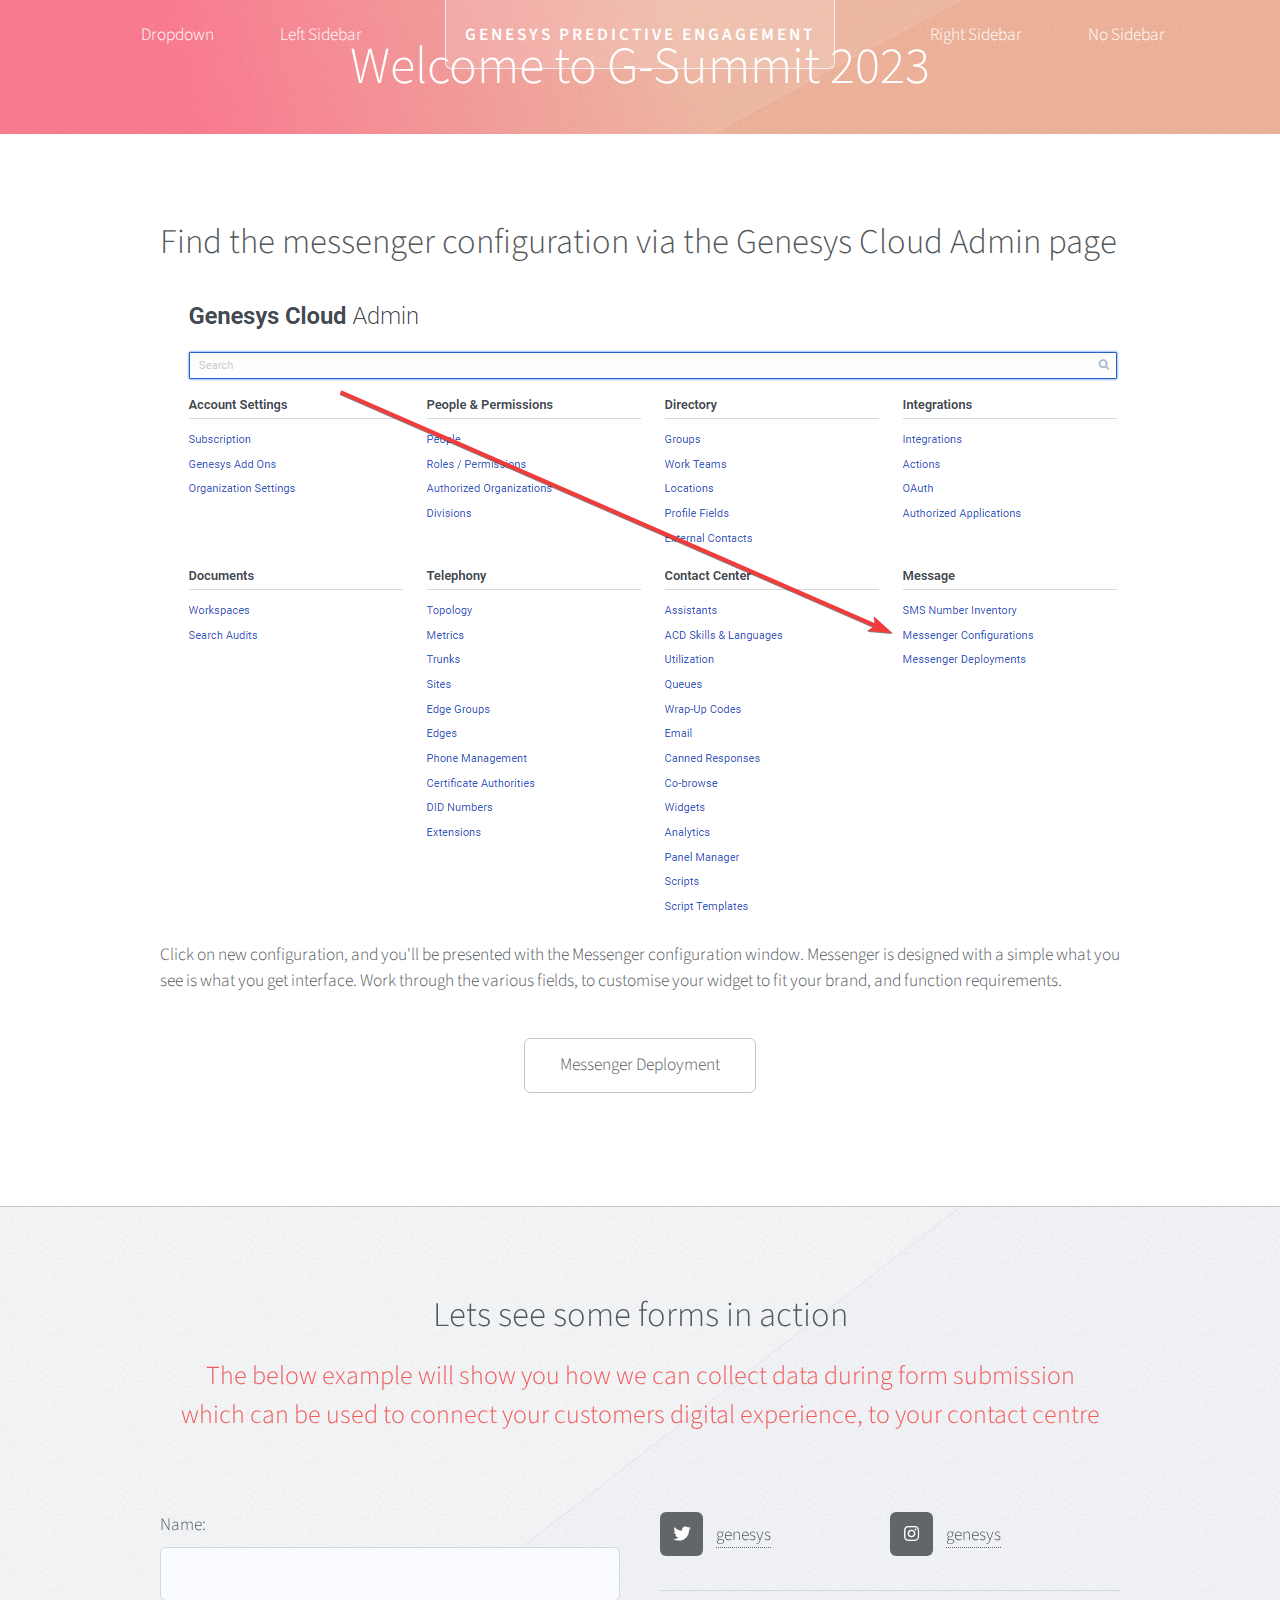
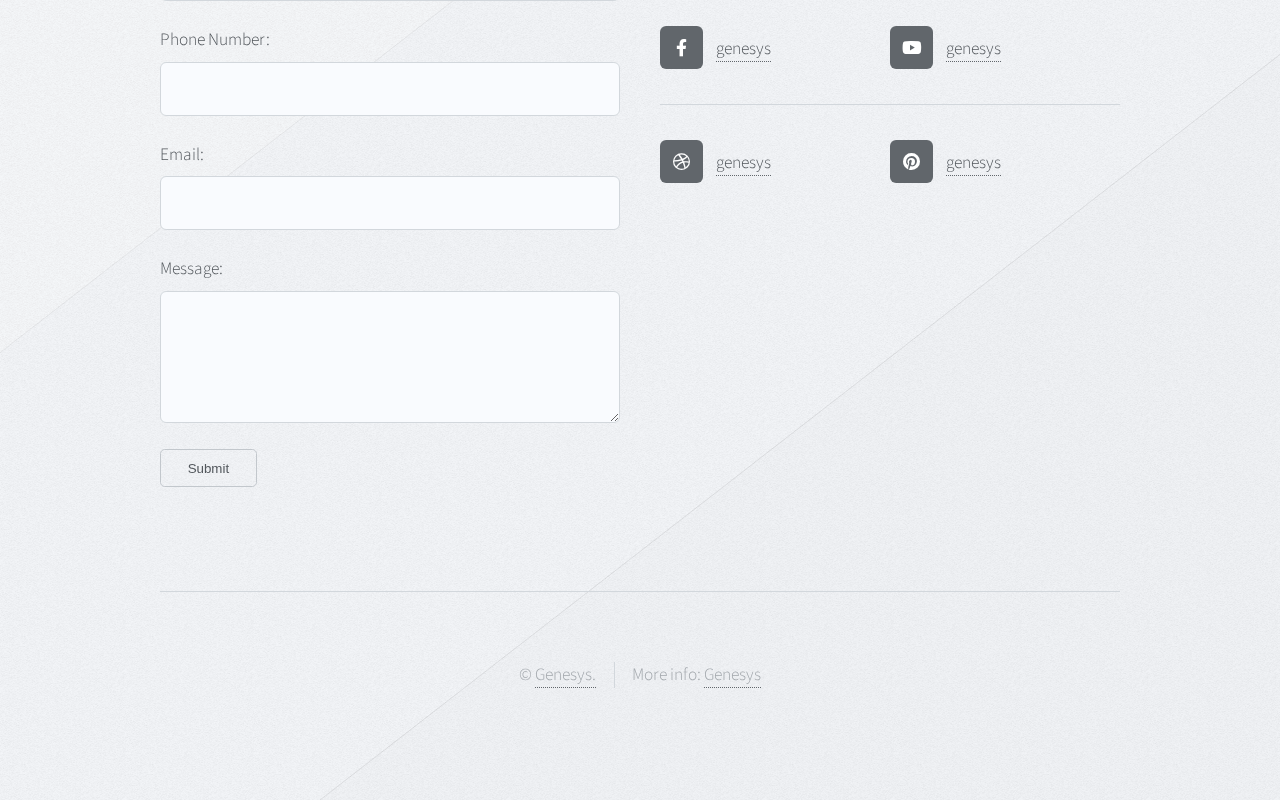
==== commit e2ef2537: "c" ====
--- a/ConfigureMessenger.html
+++ b/ConfigureMessenger.html
@@ -6,7 +6,7 @@
 -->
 <html>
 	<head>
-		<title>G-Summit 2023</title>
+		<title>Configure Messenger | G-Summit 2023</title>
 		<meta charset="utf-8" />
 		<meta name="viewport" content="width=device-width, initial-scale=1, user-scalable=no" />
 		<link rel="stylesheet" href="assets/css/main.css" />
@@ -176,6 +176,12 @@
 							<div>
 								<p>Click on new configuration, and you'll be presented with the Messenger configuration window. Messenger is designed with a simple what you see is what you get interface. Work through the various fields, to customise your widget to fit your brand, and function requirements.</p>
 							</div>
+							<ul class="actions" style="text-align: center;">
+								<li style="list-style: none;">
+									<a href="CreateDeployment.html" class="button">Messenger Deployment</a>
+								</li>
+							</ul>
+							
 
 							
 						</header>
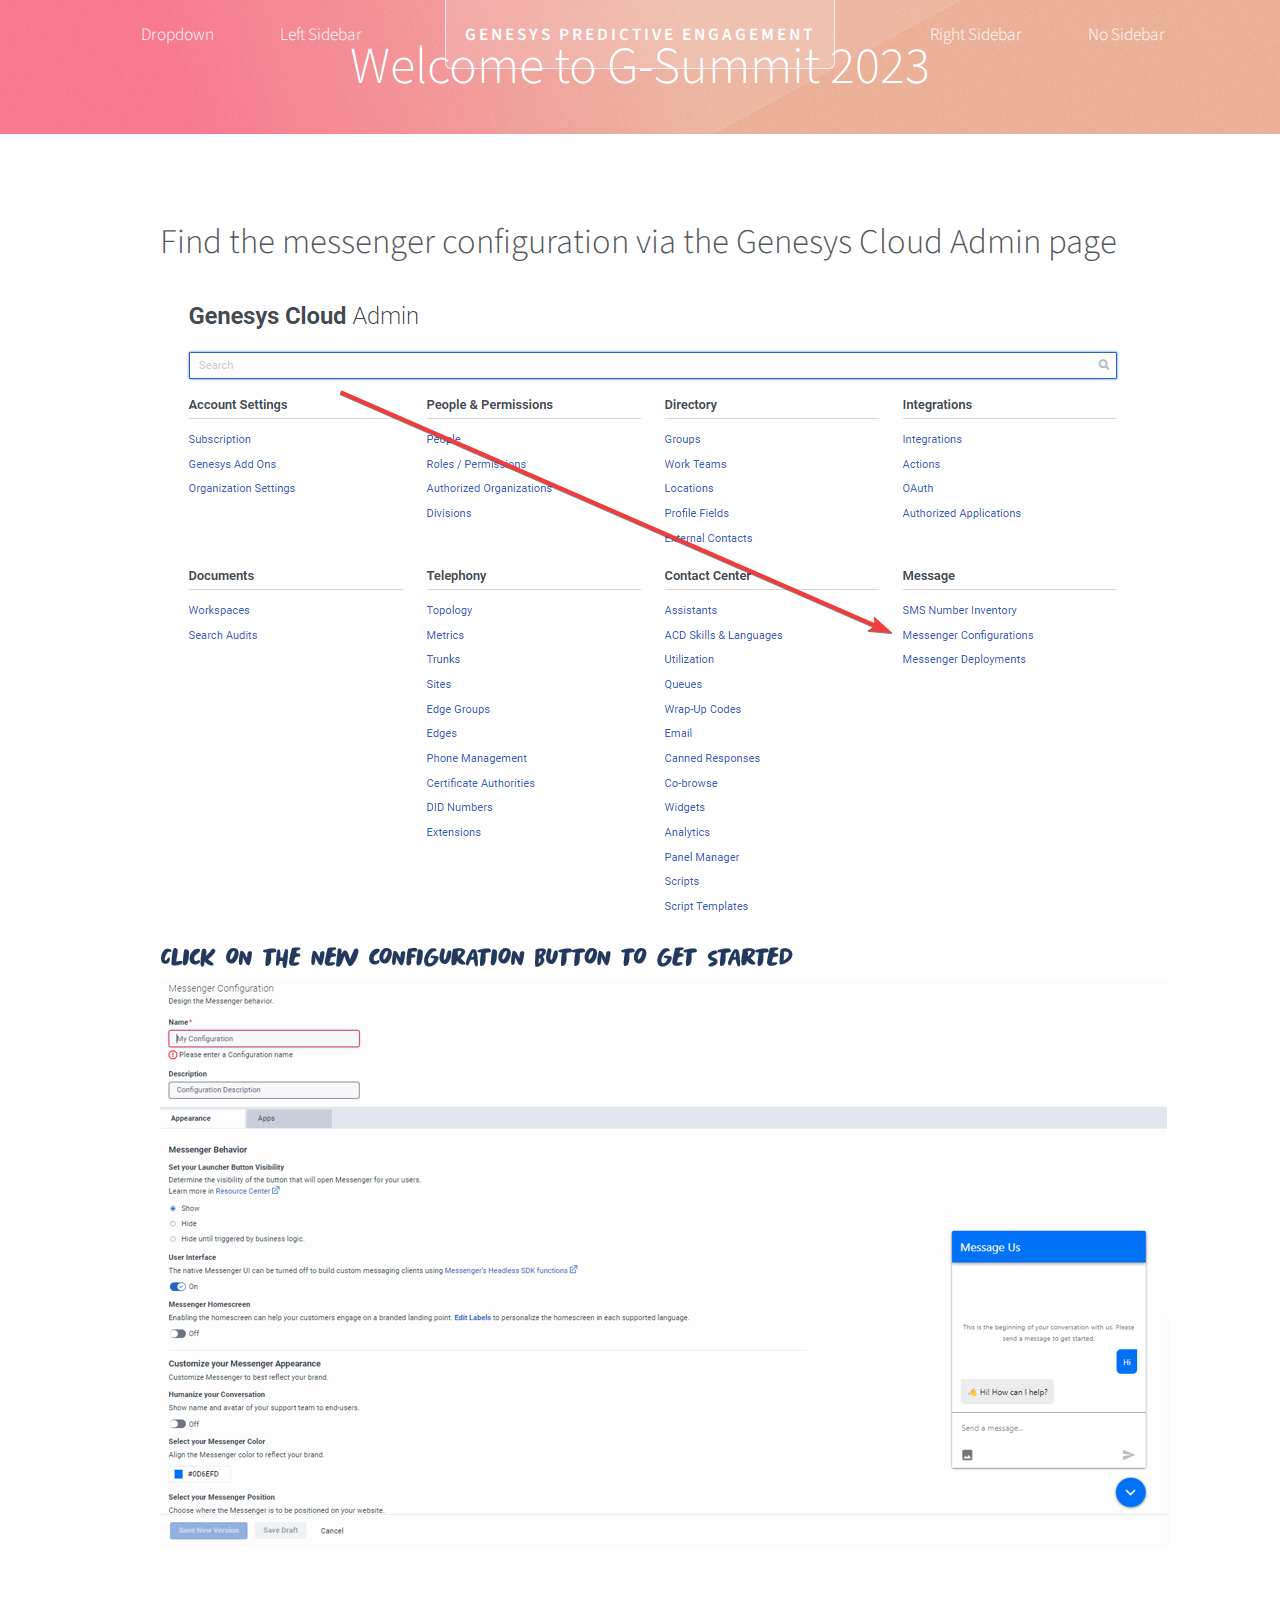
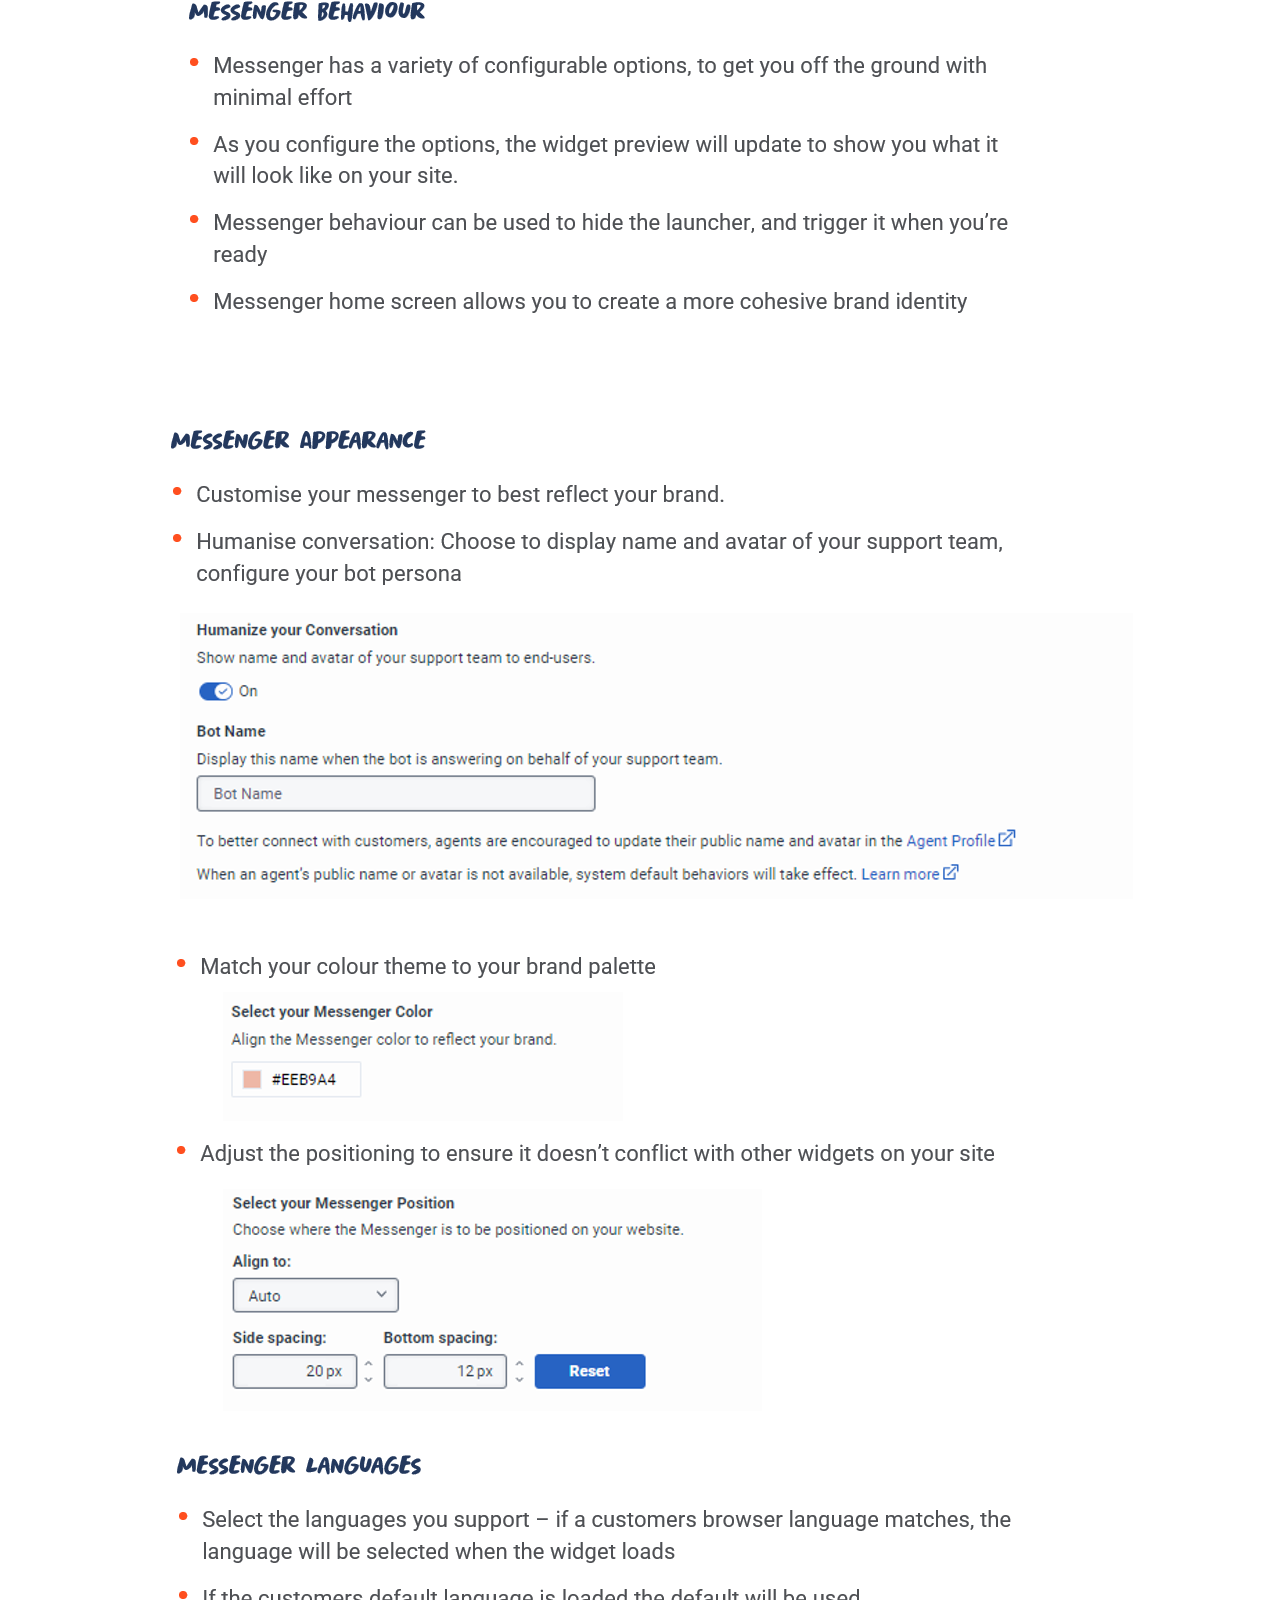
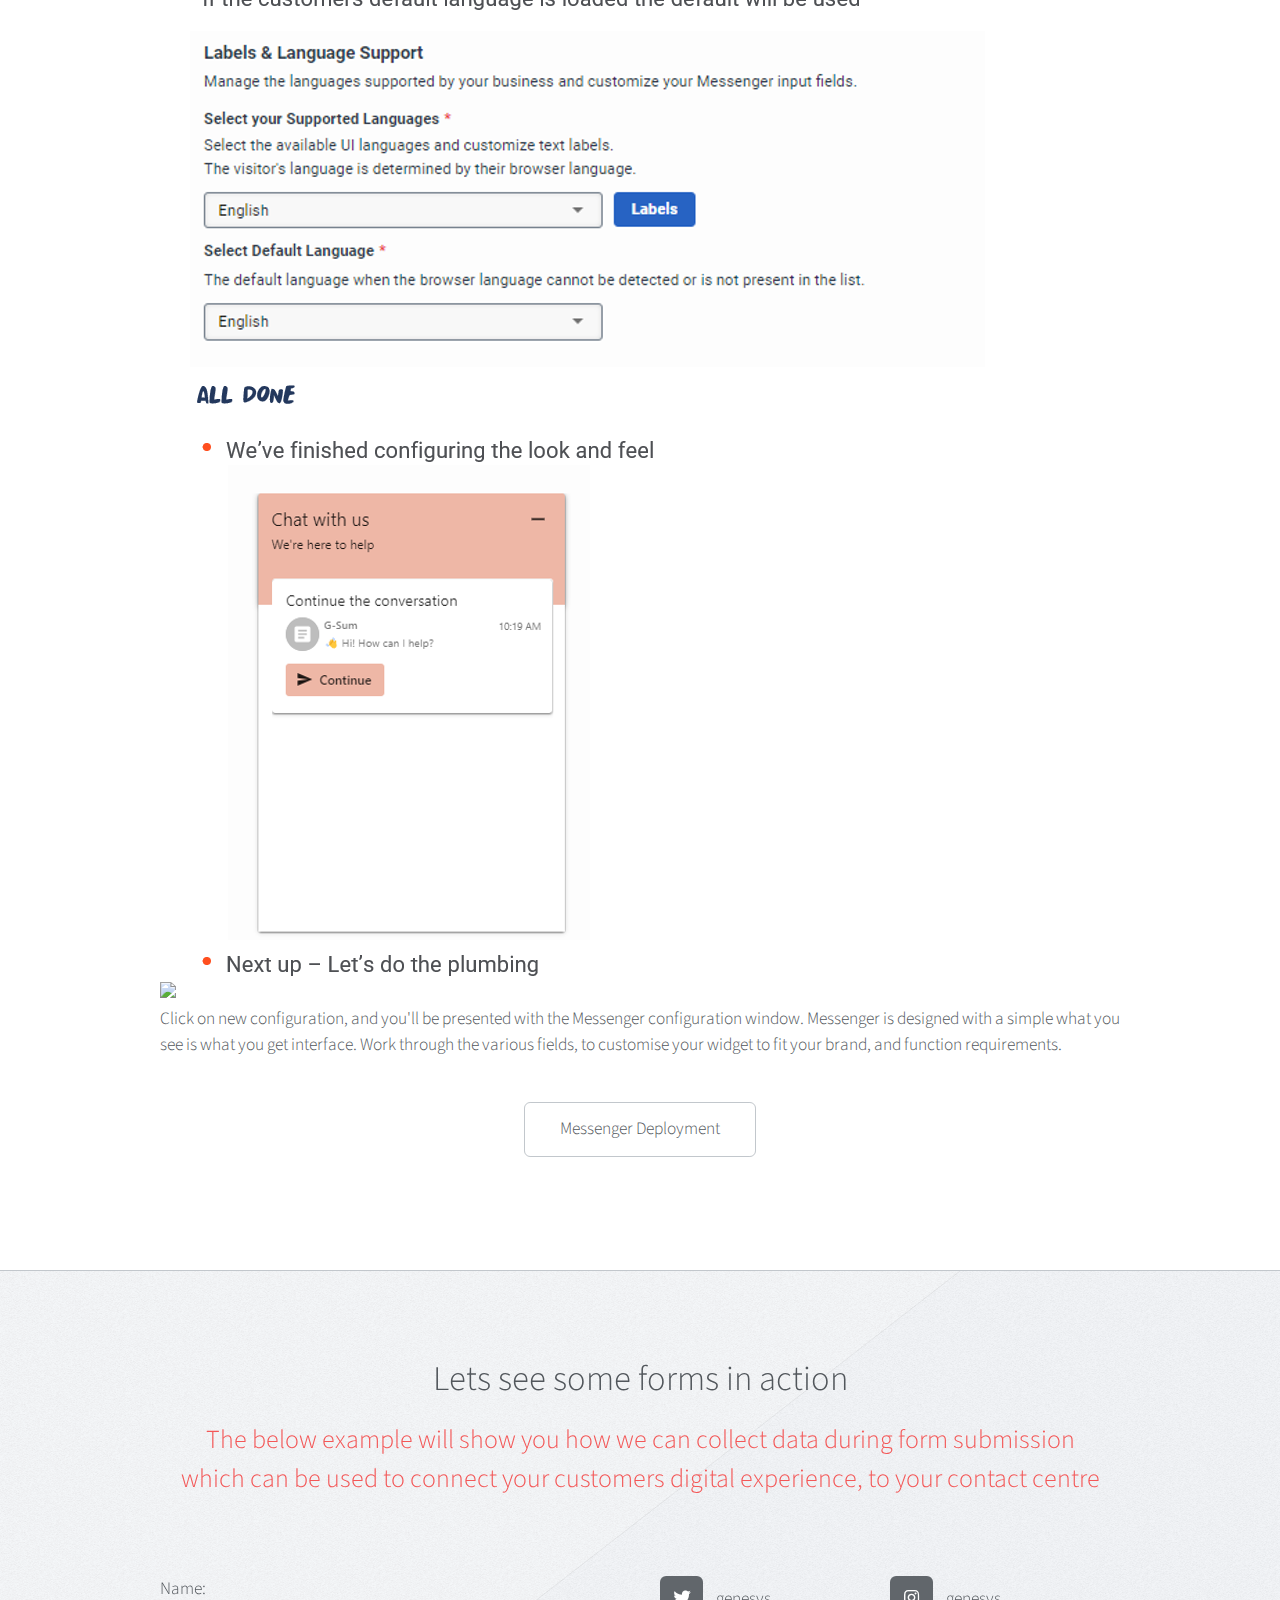
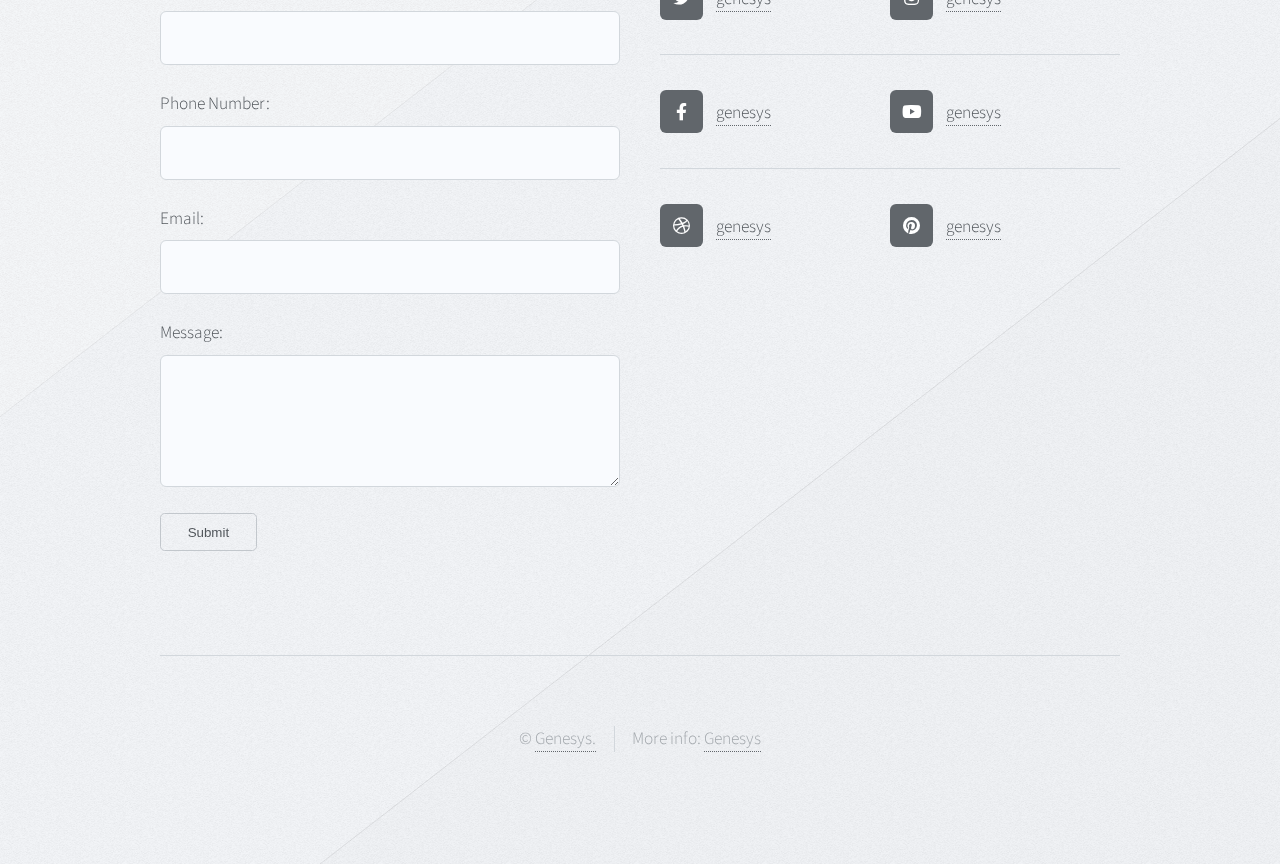
==== commit 5e0e9fca: "slidecommit" ====
--- a/ConfigureMessenger.html
+++ b/ConfigureMessenger.html
@@ -171,9 +171,16 @@
 							<h2>Find the messenger configuration via the Genesys Cloud Admin page</h2>
 							<br>
 							<div >
-								<img src="images/findMessenger.png" alt="find Messenger">
+								<img src="images/configuration/findMessenger.png" alt="find Messenger">
 							</div>
 							<div>
+								<img src="images/configuration/newConfiguration.png">
+								<img src="images/configuration/messengerBehaviour.png">
+								<img src="images/configuration/messengerAppearance.png">
+								<img src="images/configuration/messengerAppearance2.png">
+								<img src="images/configuration/messengerLanguages.png">
+								<img src="images/aconfiguration/pps.png">
+								<img src="images/configuration/allDone.png">
 								<p>Click on new configuration, and you'll be presented with the Messenger configuration window. Messenger is designed with a simple what you see is what you get interface. Work through the various fields, to customise your widget to fit your brand, and function requirements.</p>
 							</div>
 							<ul class="actions" style="text-align: center;">
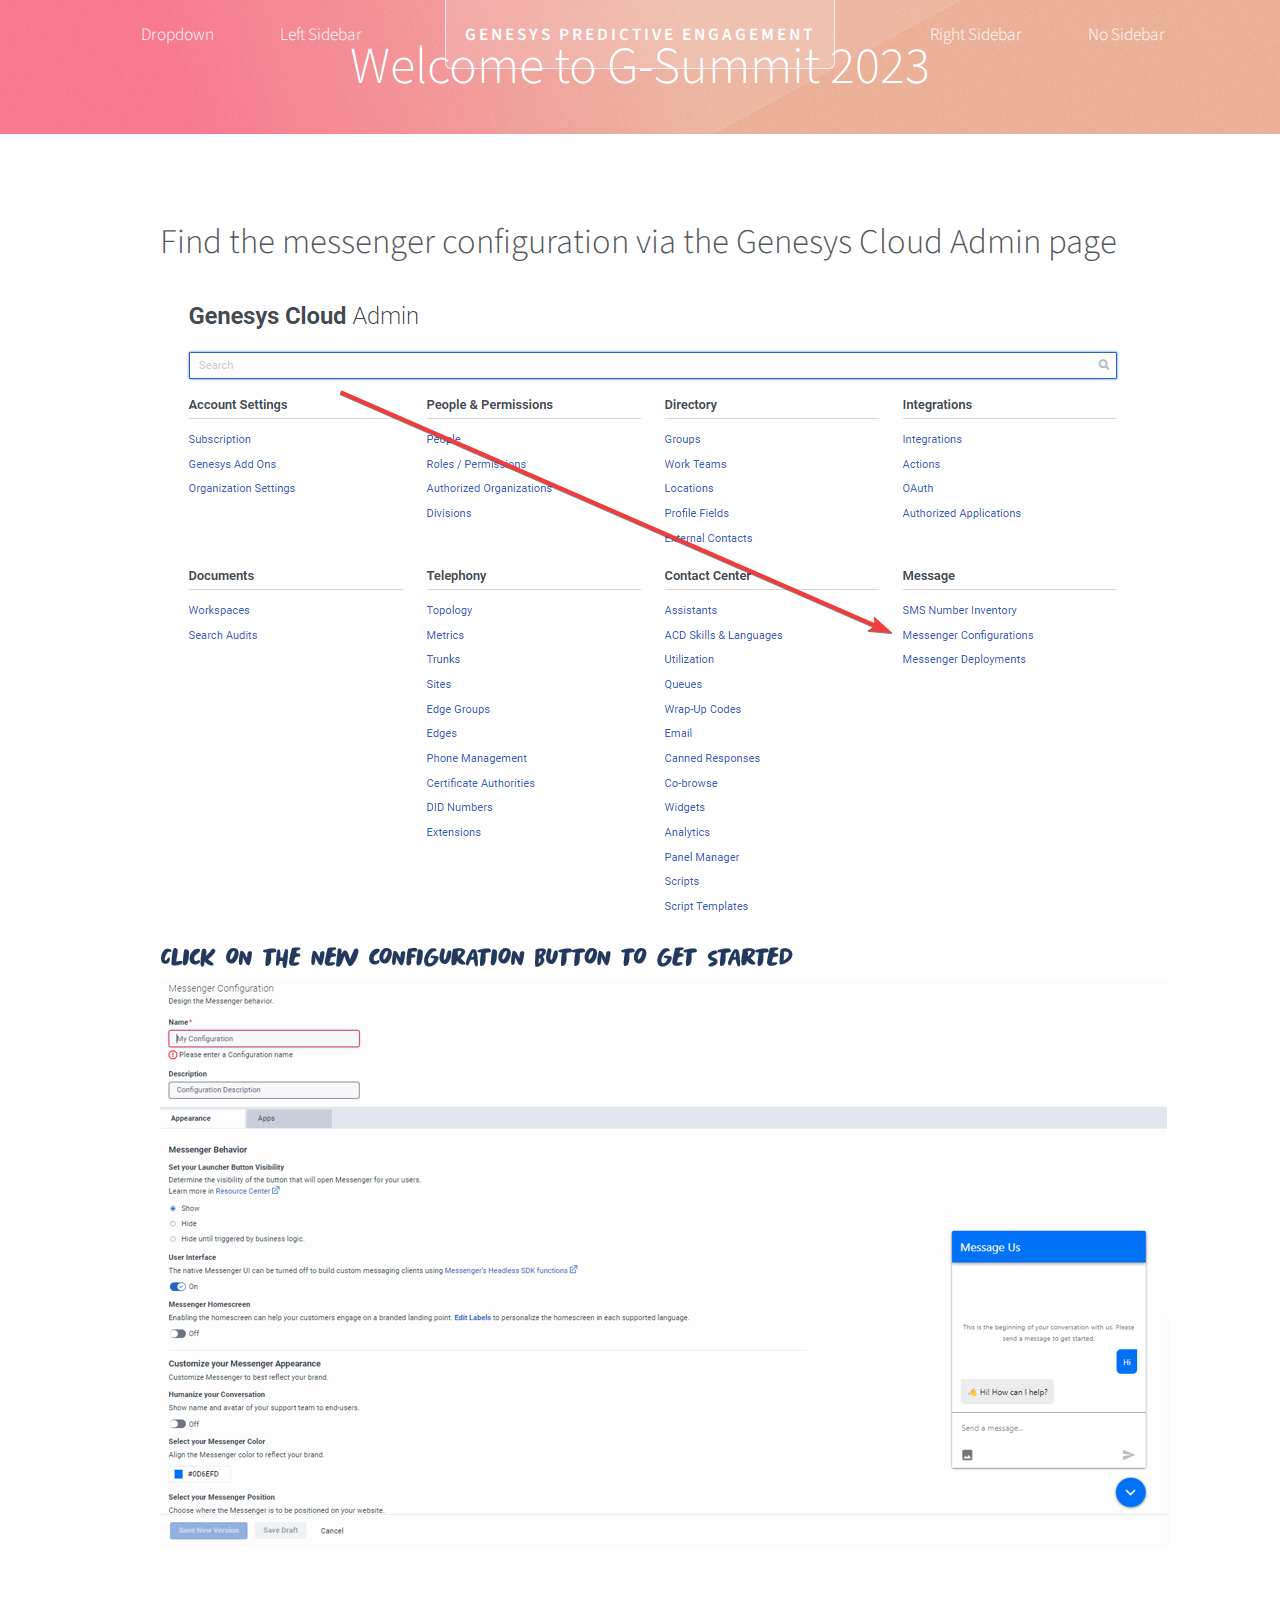
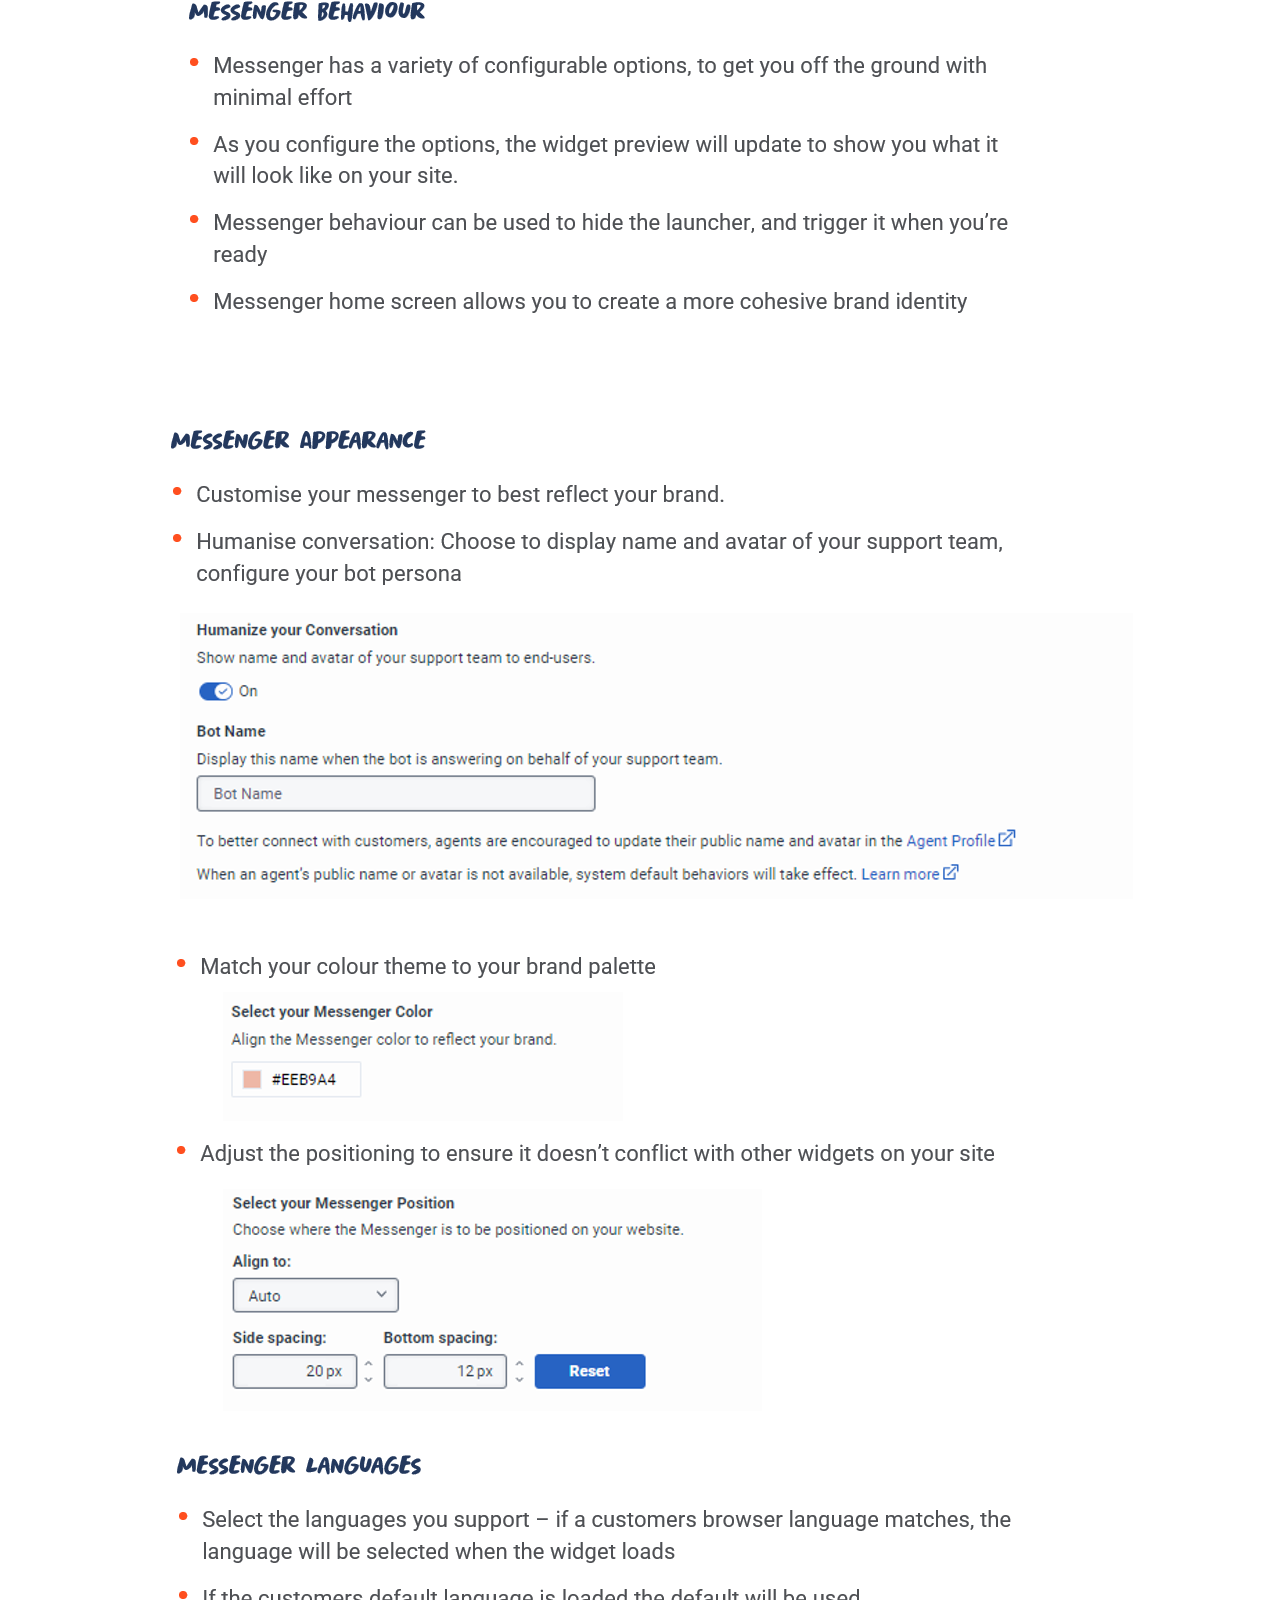
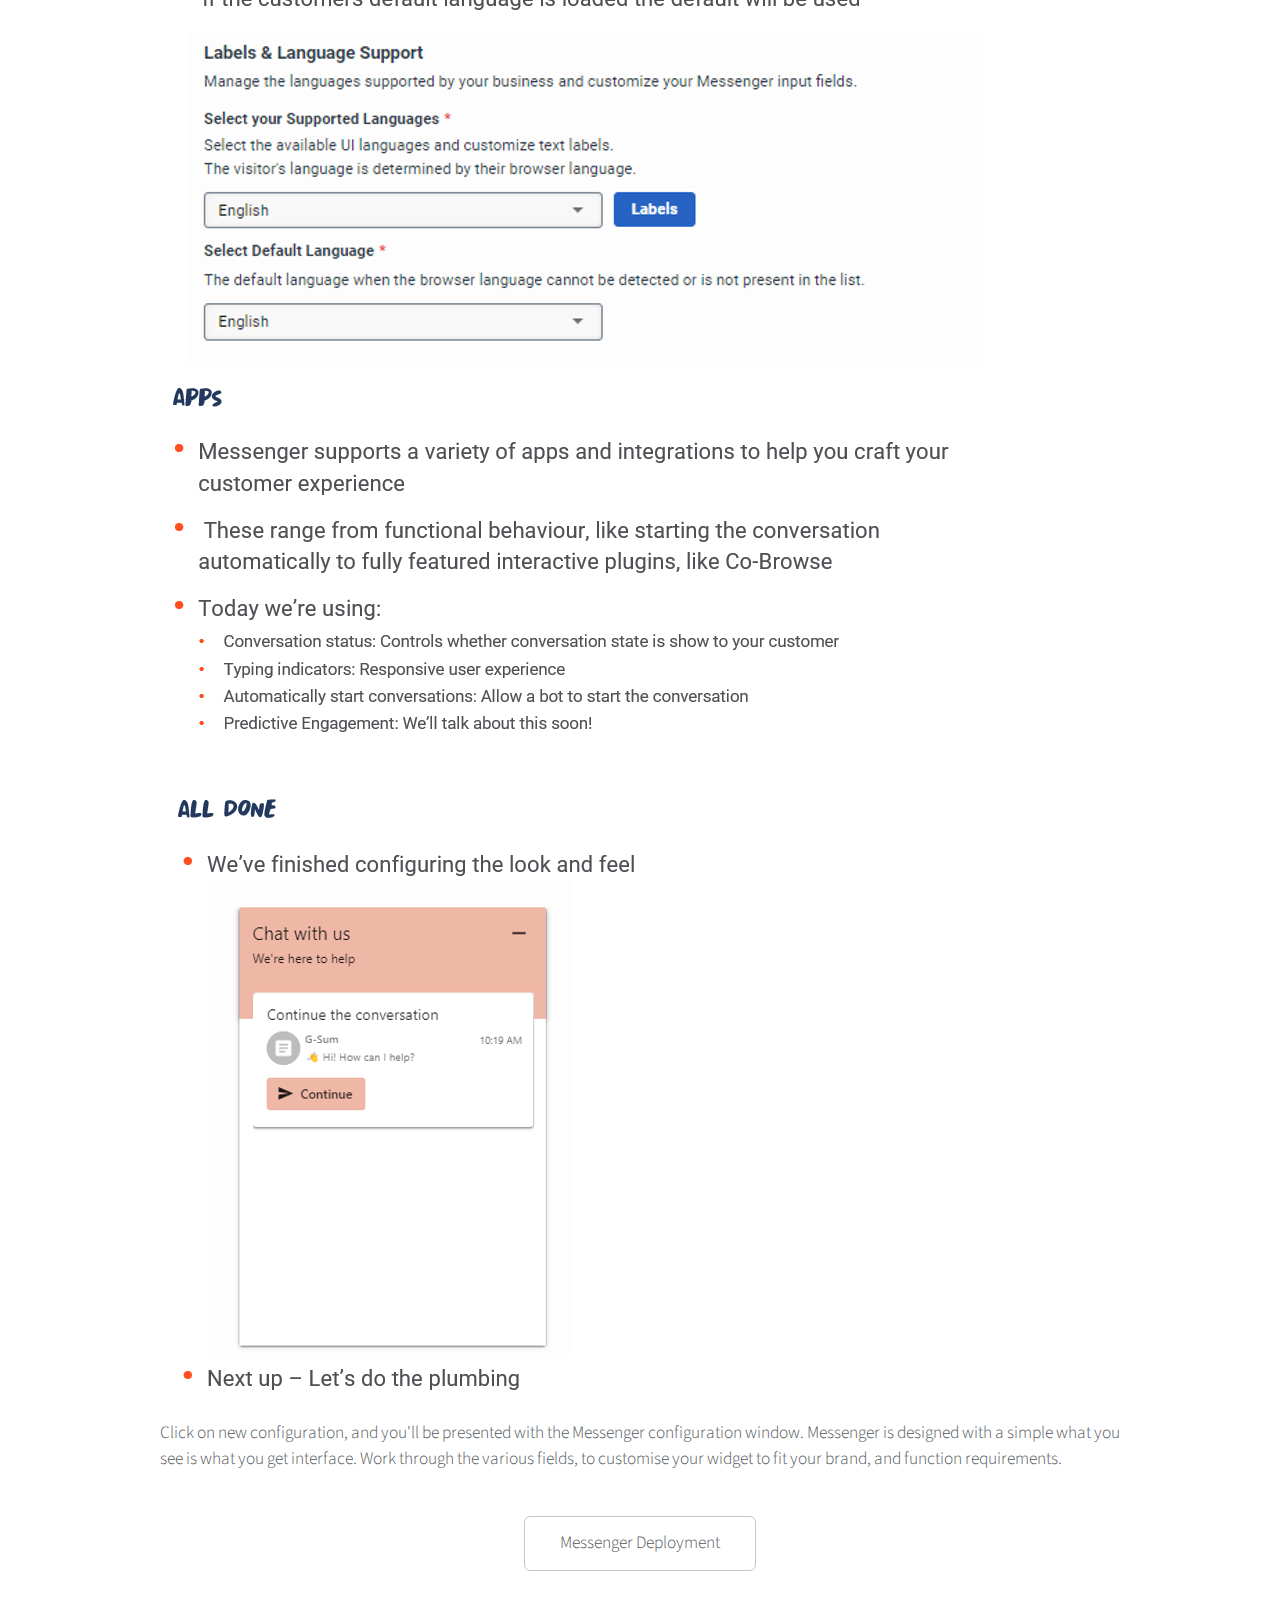
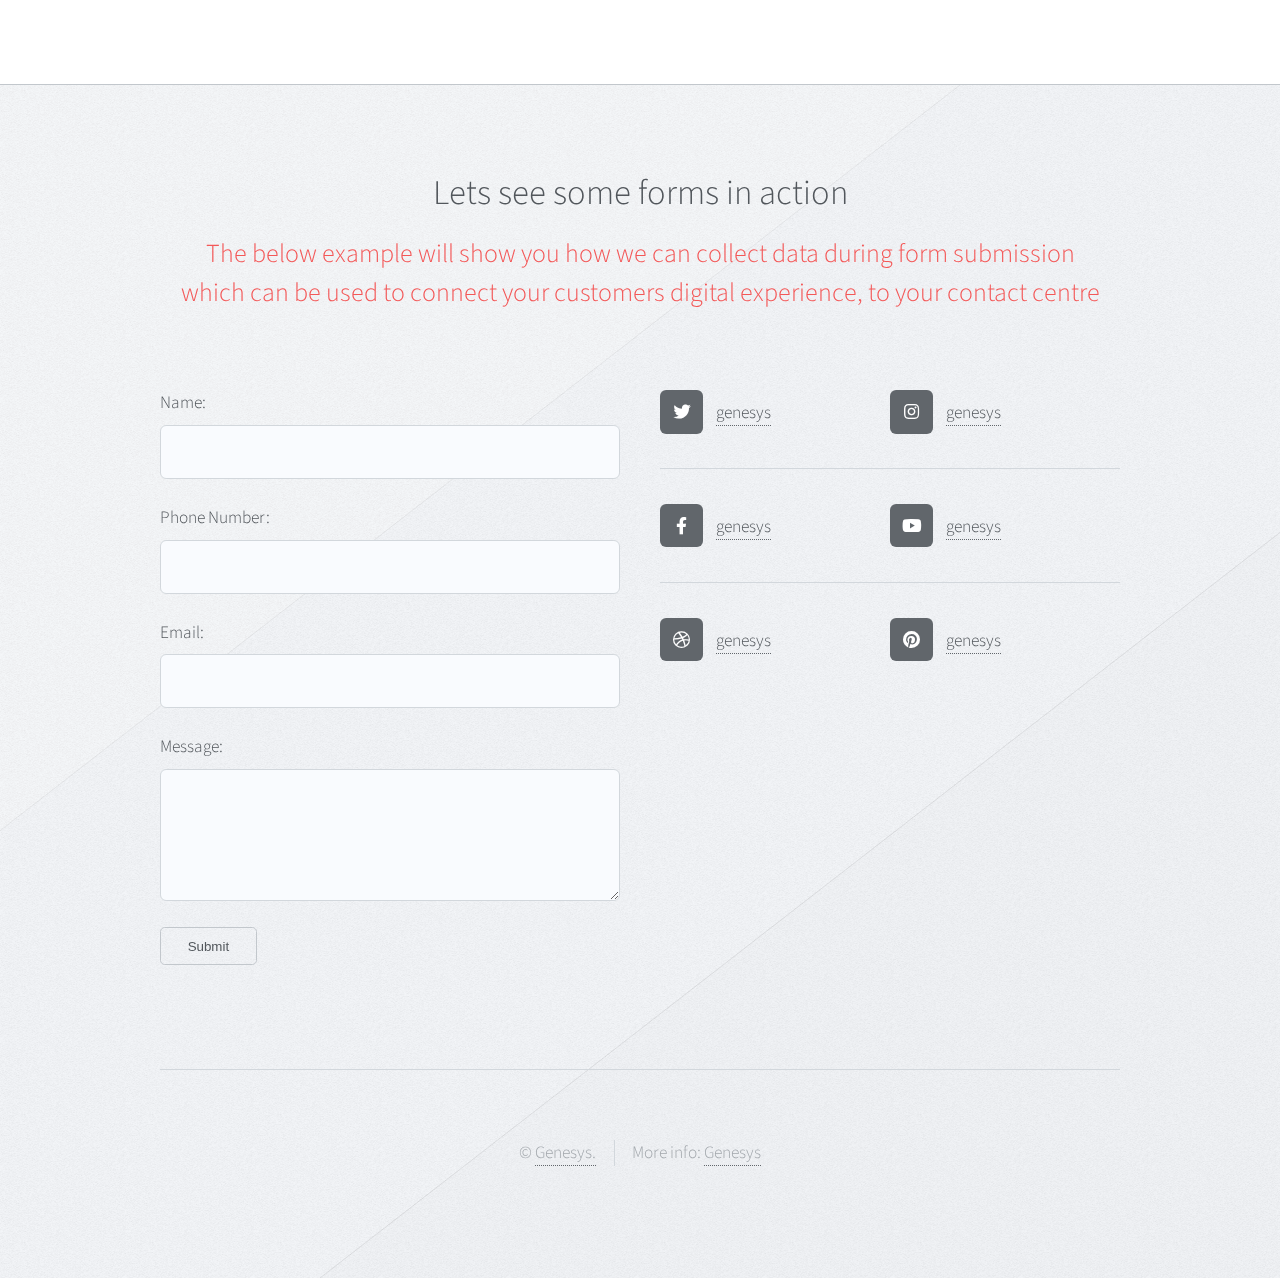
==== commit 09c39706: "Update ConfigureMessenger.html" ====
--- a/ConfigureMessenger.html
+++ b/ConfigureMessenger.html
@@ -179,7 +179,7 @@
 								<img src="images/configuration/messengerAppearance.png">
 								<img src="images/configuration/messengerAppearance2.png">
 								<img src="images/configuration/messengerLanguages.png">
-								<img src="images/aconfiguration/pps.png">
+								<img src="images/configuration/apps.png">
 								<img src="images/configuration/allDone.png">
 								<p>Click on new configuration, and you'll be presented with the Messenger configuration window. Messenger is designed with a simple what you see is what you get interface. Work through the various fields, to customise your widget to fit your brand, and function requirements.</p>
 							</div>
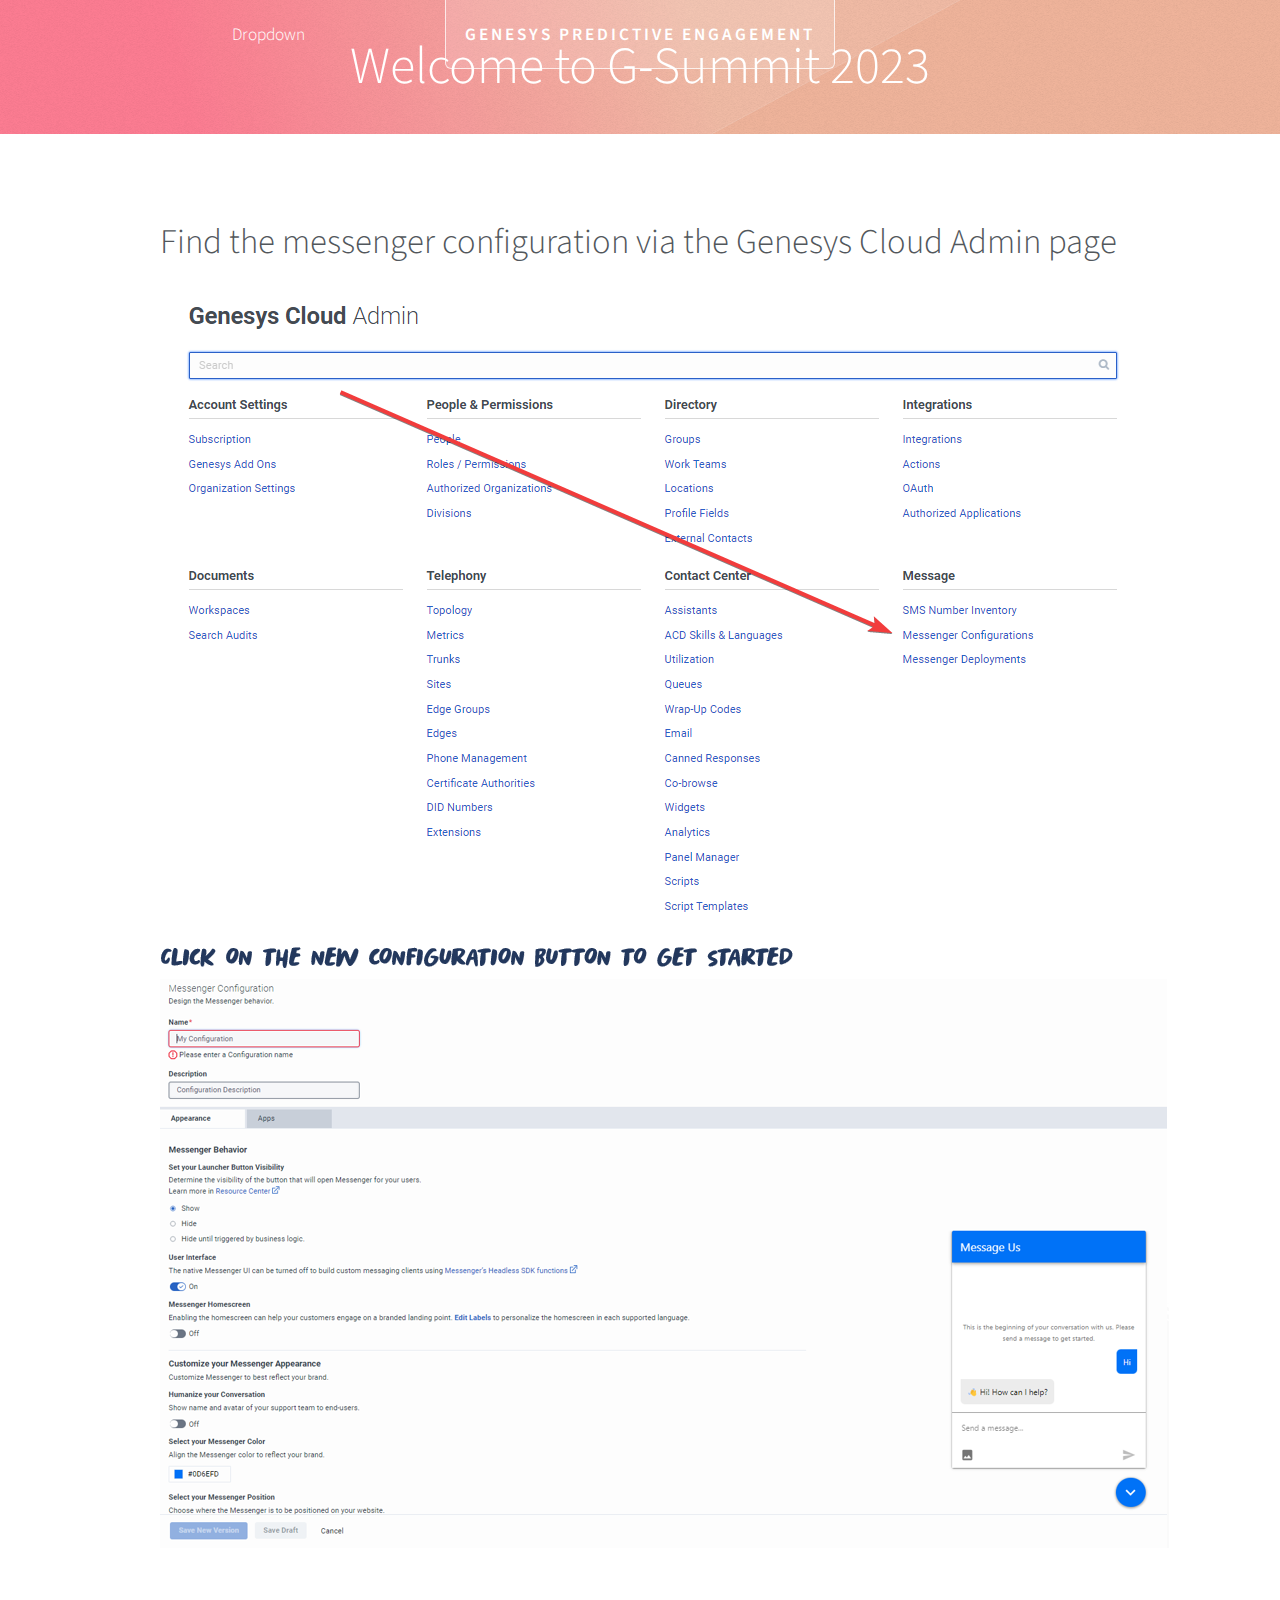
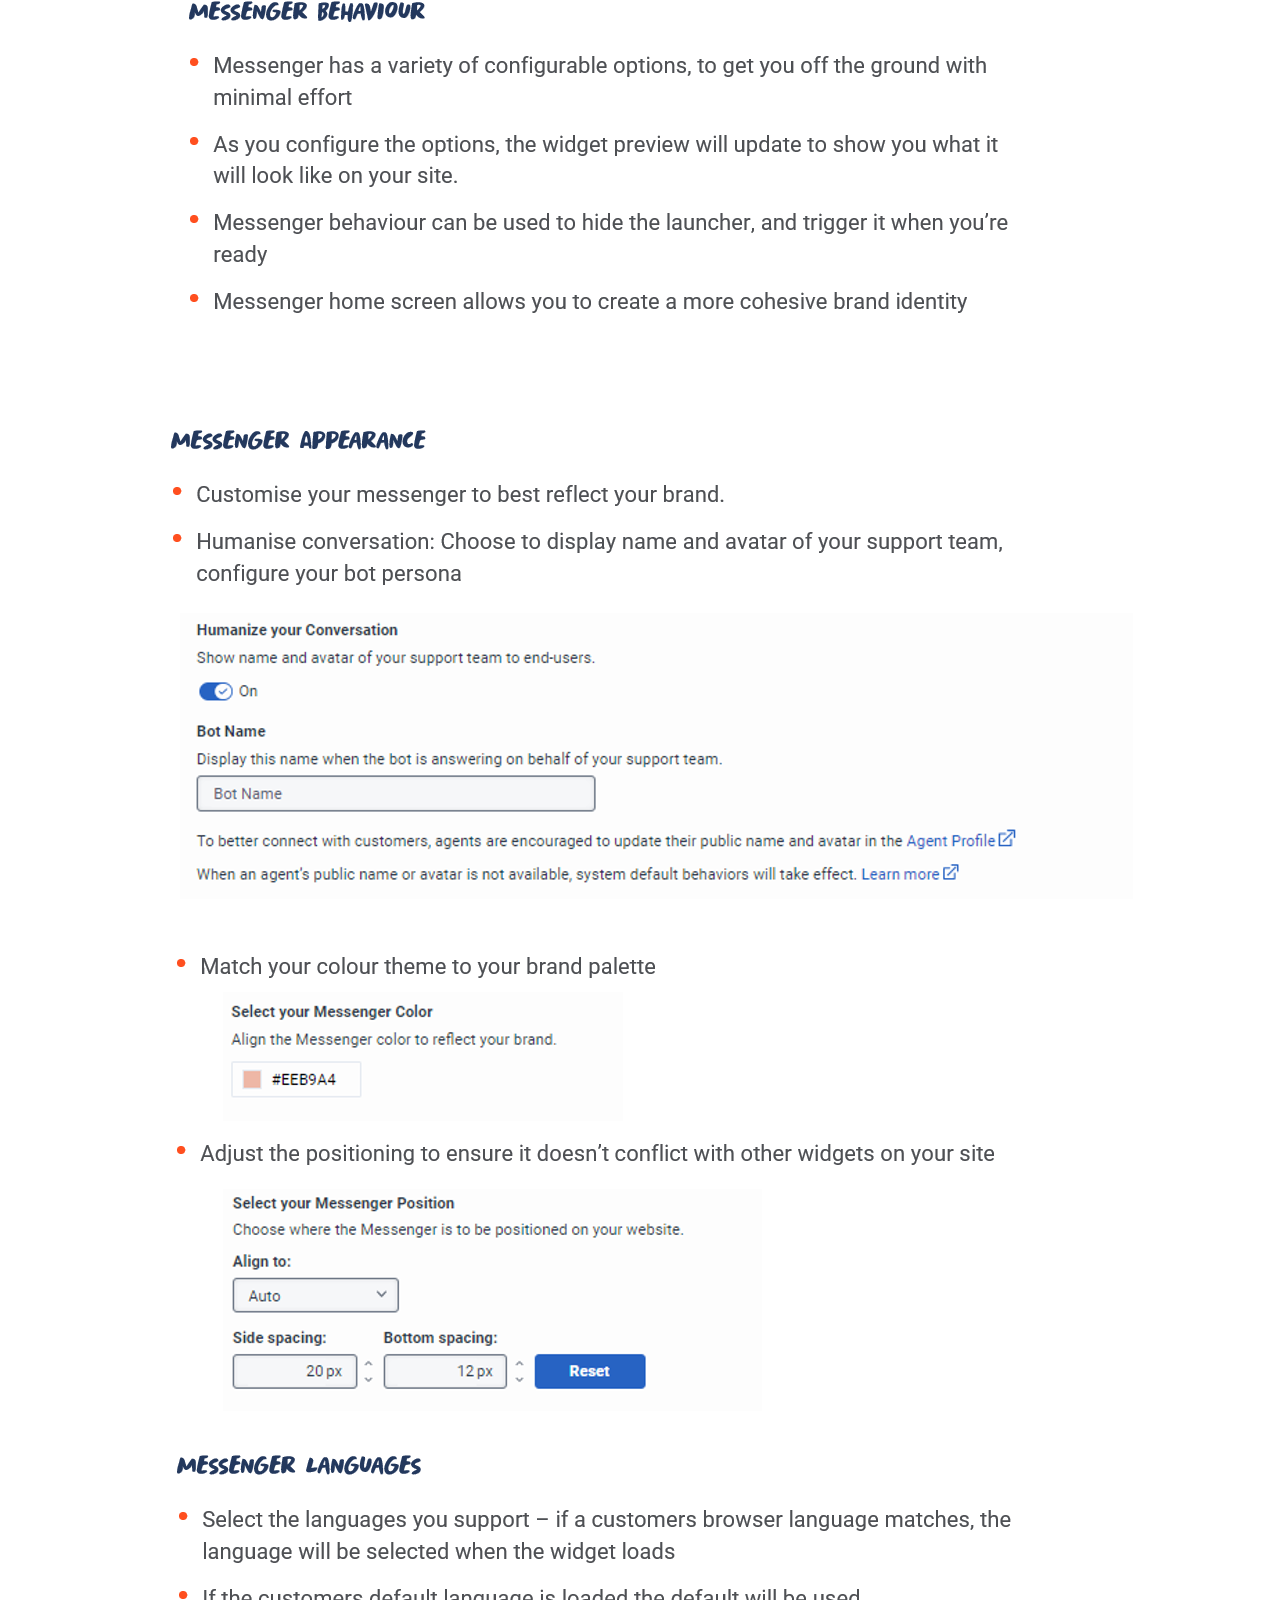
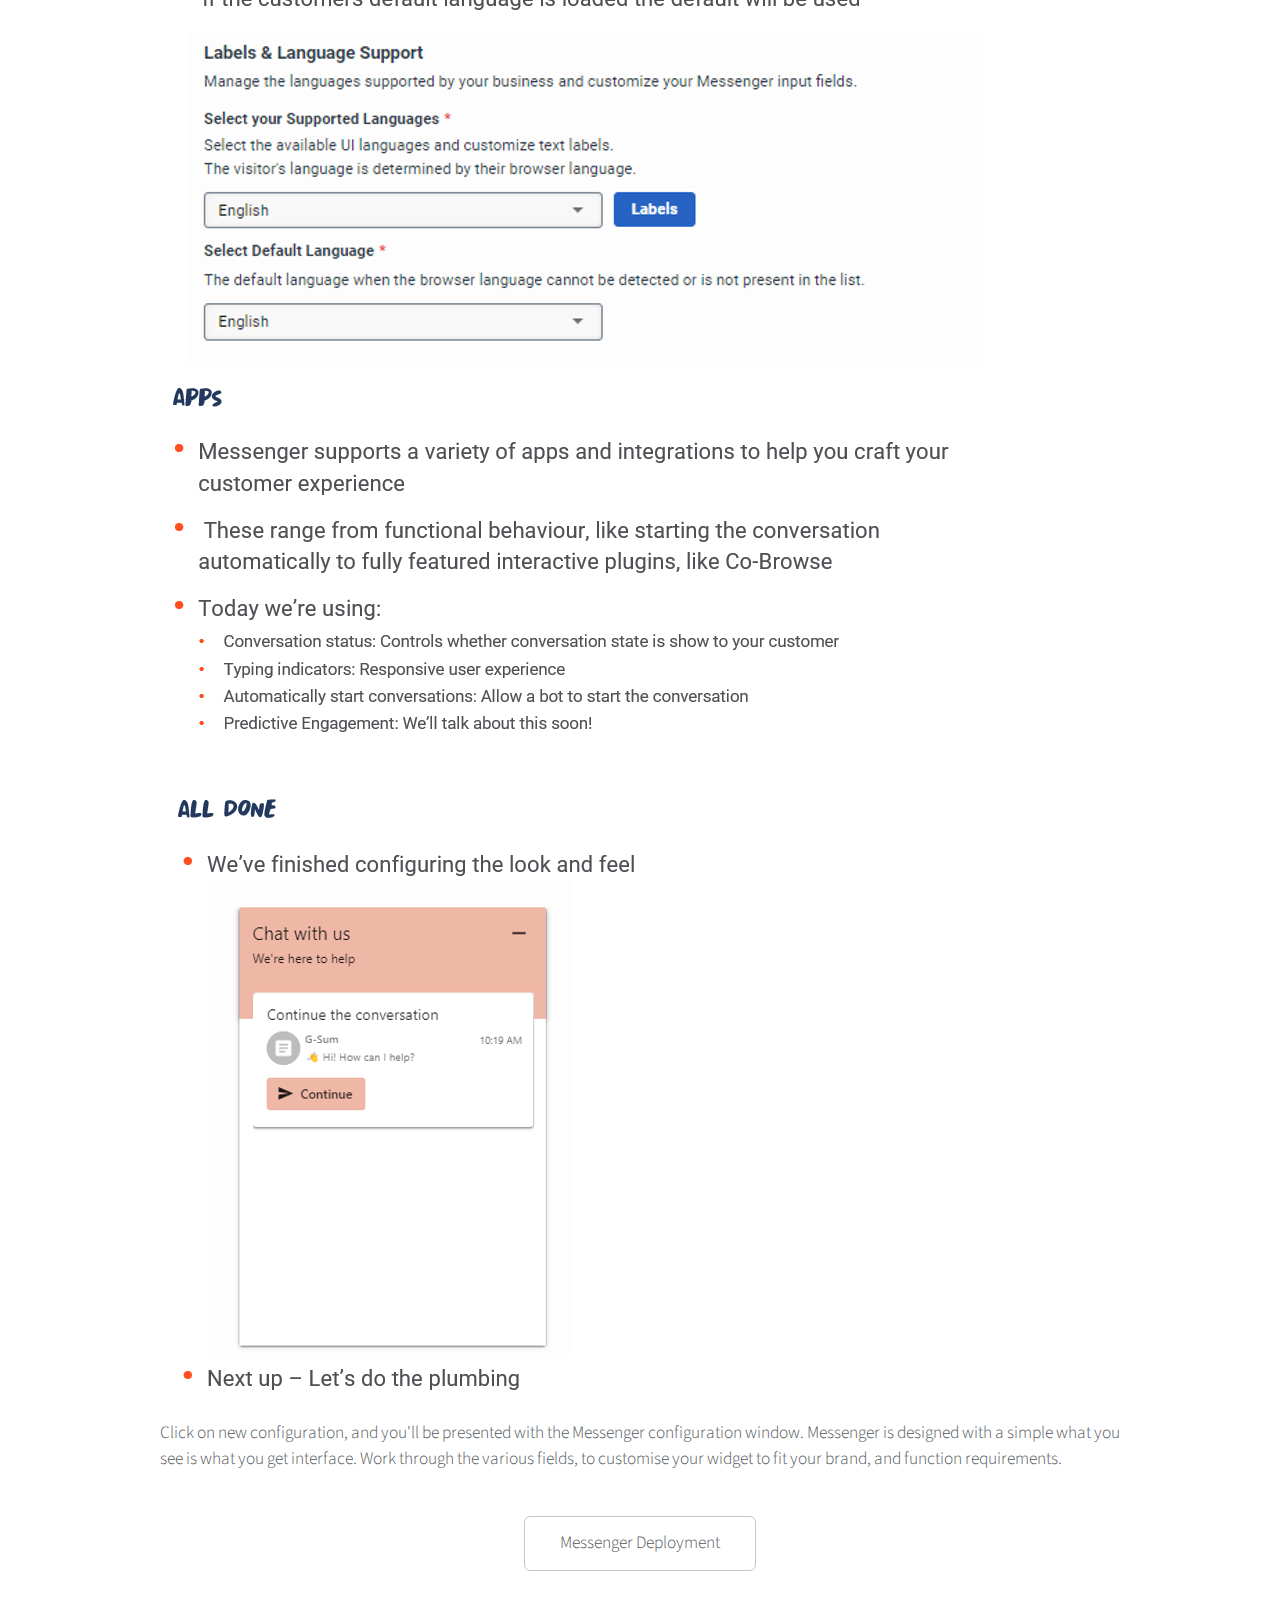
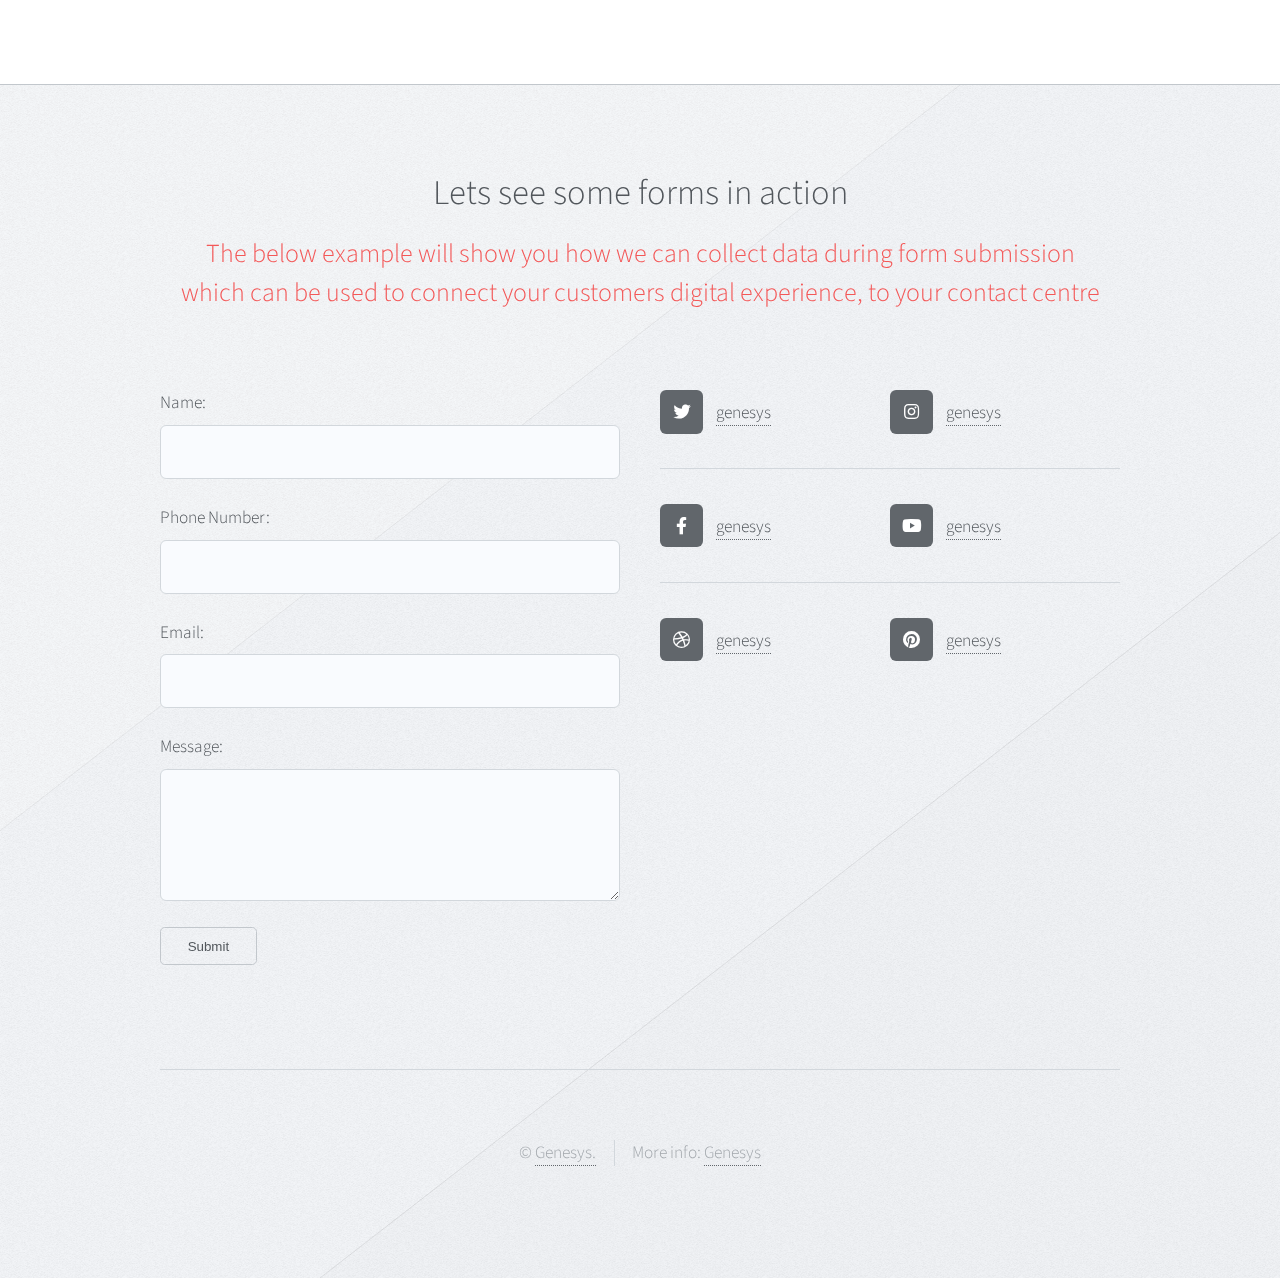
==== commit 8cc0a425: "com" ====
--- a/ConfigureMessenger.html
+++ b/ConfigureMessenger.html
@@ -94,9 +94,9 @@
 											<li><a href="#">Page 4</a></li>
 										</ul>
 									</li>
-									<li><a href="left-sidebar.html">Left Sidebar</a></li>
+									<!-- <li><a href="left-sidebar.html">Left Sidebar</a></li>
 									<li class="break"><a href="right-sidebar.html">Right Sidebar</a></li>
-									<li><a href="no-sidebar.html">No Sidebar</a></li>
+									<li><a href="no-sidebar.html">No Sidebar</a></li> -->
 								</ul>
 							</nav>
 
--- a/assets/css/main.css
+++ b/assets/css/main.css
@@ -2168,7 +2168,7 @@
 		text-align: center;
 		position: absolute;
 		top: 0;
-		left: 0;
+		left: -30%;
 		width: 100%;
 		height: 4em;
 		line-height: 4em;
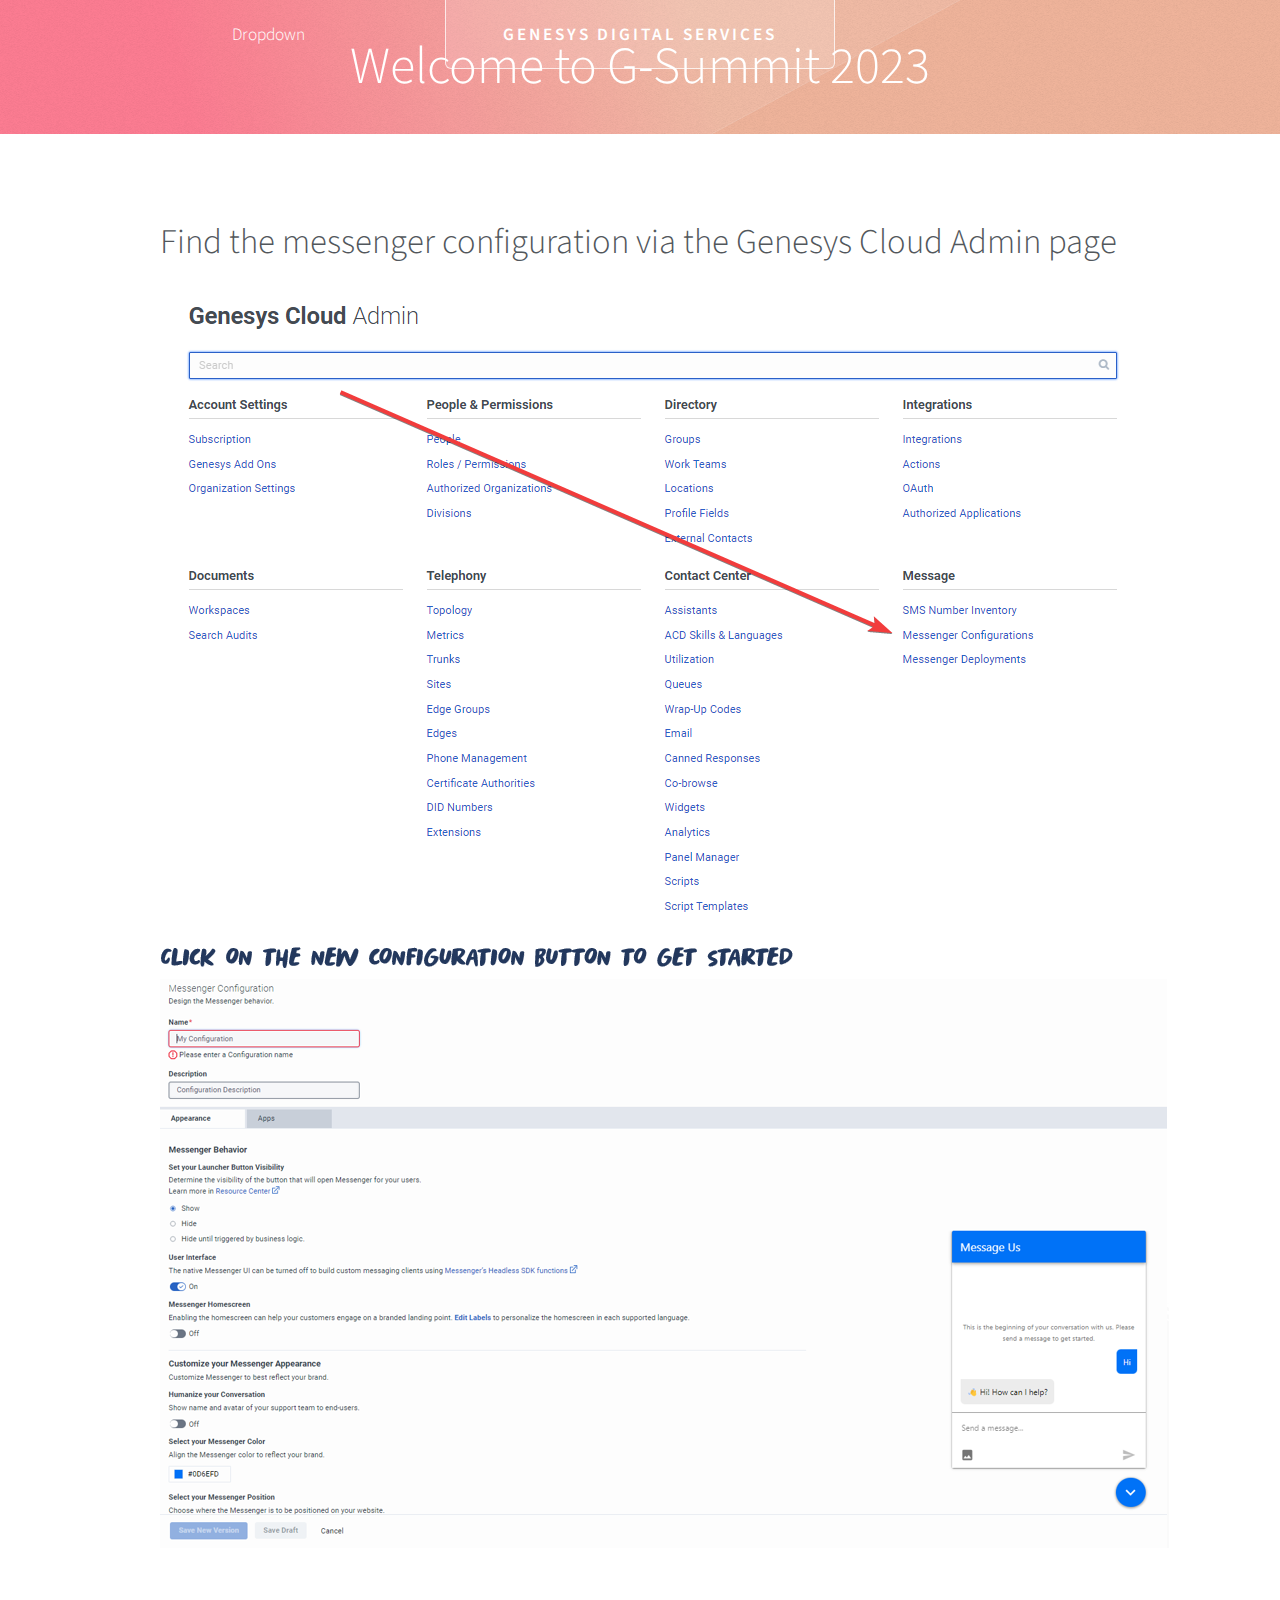
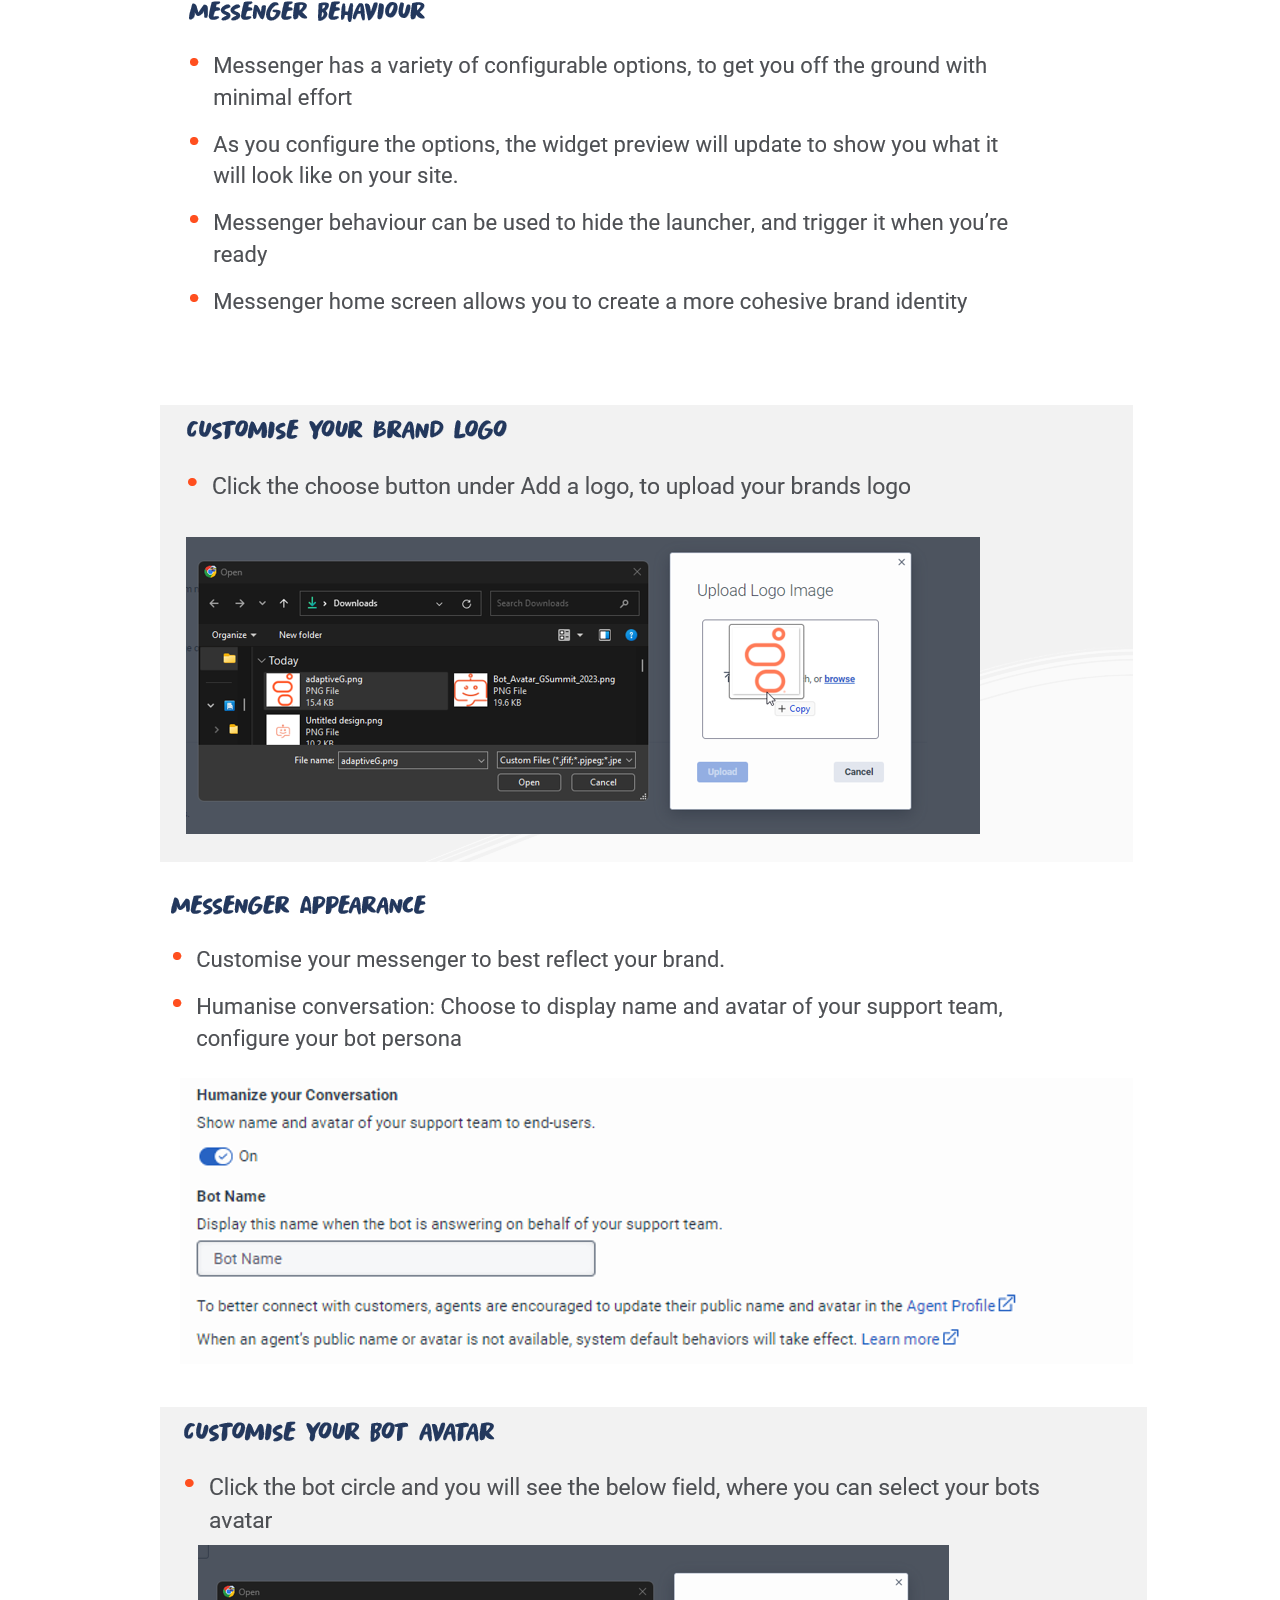
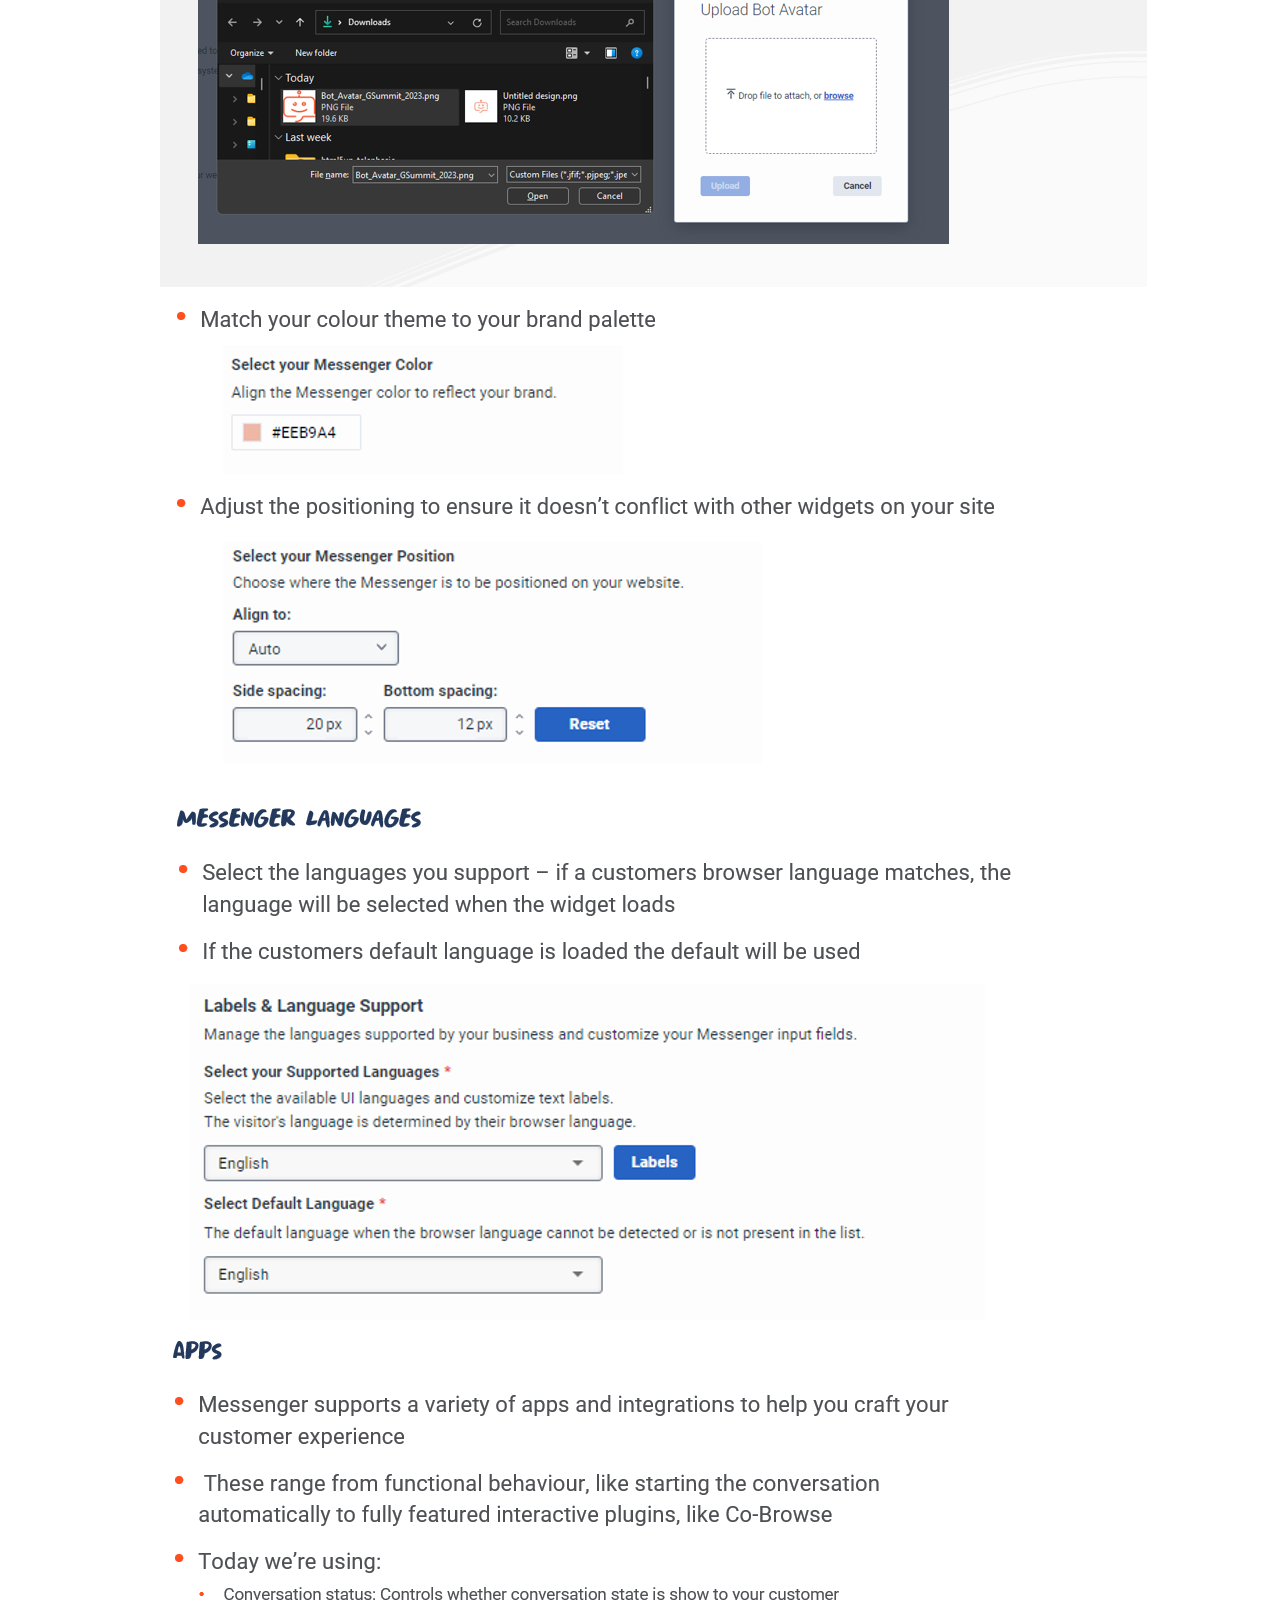
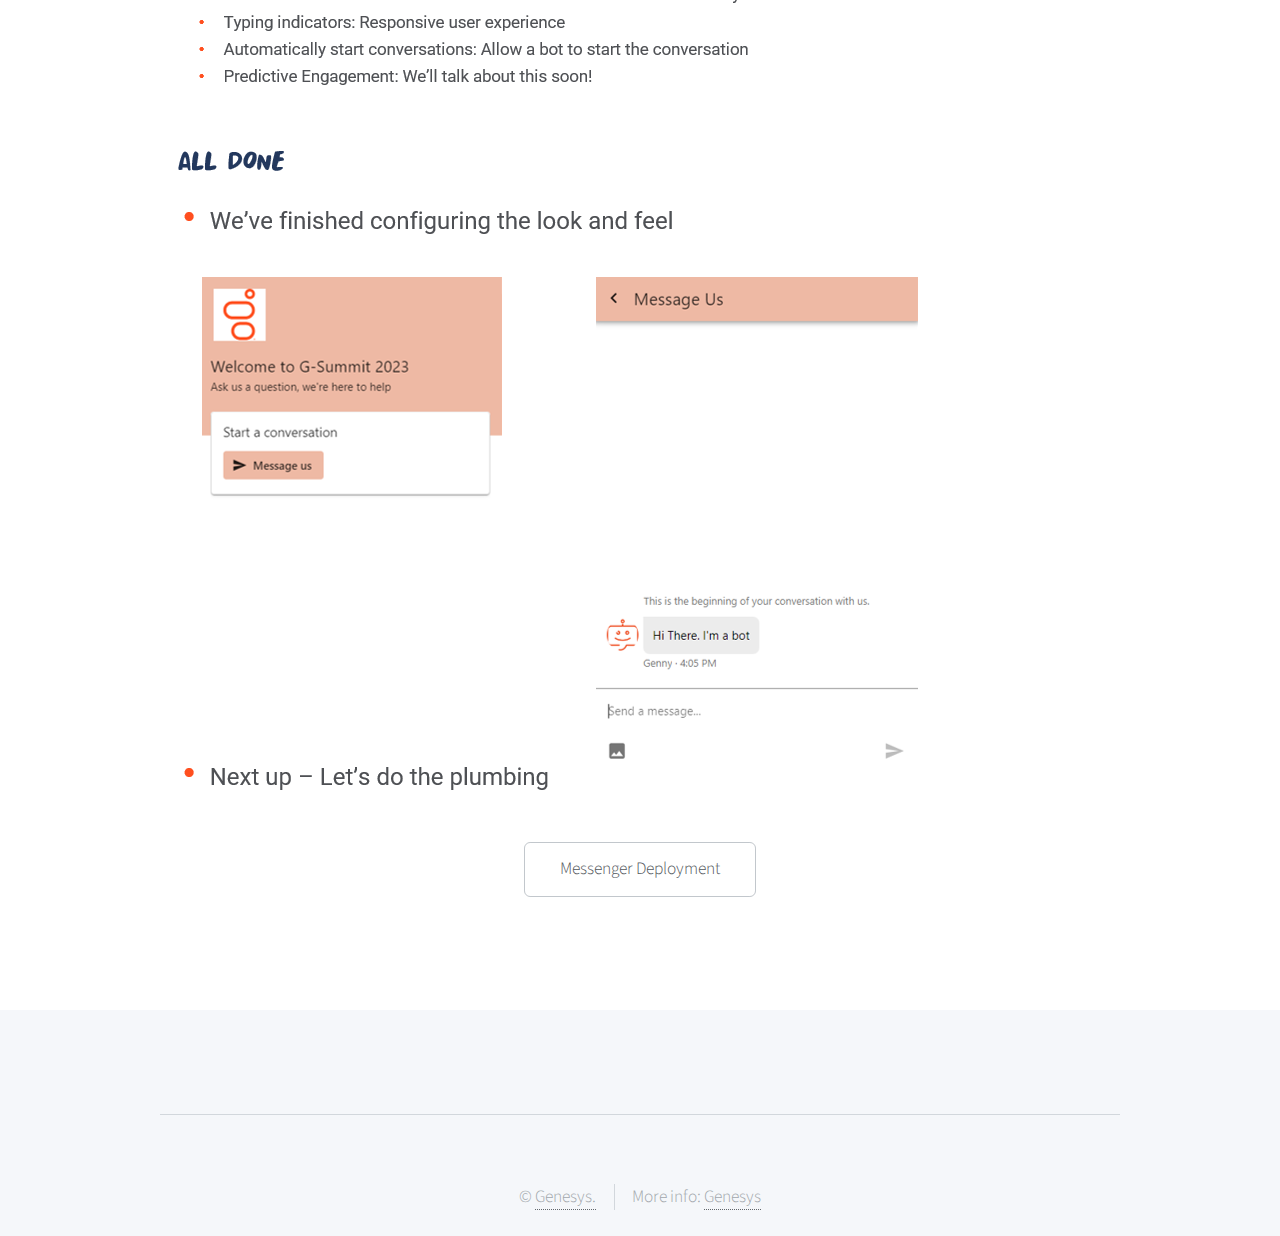
==== commit 7e5280e8: "mega" ====
--- a/ConfigureMessenger.html
+++ b/ConfigureMessenger.html
@@ -71,7 +71,7 @@
 					<div id="header" class="container">
 
 						<!-- Logo -->
-							<h1 id="logo"><a href="index.html">Genesys Predictive Engagement</a></h1>
+							<h1 id="logo"><a href="index.html">Genesys Digital Services</a></h1>
 
 						<!-- Nav -->
 							<nav id="nav">
@@ -176,14 +176,18 @@
 							<div>
 								<img src="images/configuration/newConfiguration.png">
 								<img src="images/configuration/messengerBehaviour.png">
+								<img src="images/configuration/brandLogo.png">
 								<img src="images/configuration/messengerAppearance.png">
+								<img src="images/configuration/botAvatar.png">
 								<img src="images/configuration/messengerAppearance2.png">
 								<img src="images/configuration/messengerLanguages.png">
 								<img src="images/configuration/apps.png">
 								<img src="images/configuration/allDone.png">
-								<p>Click on new configuration, and you'll be presented with the Messenger configuration window. Messenger is designed with a simple what you see is what you get interface. Work through the various fields, to customise your widget to fit your brand, and function requirements.</p>
+								<!-- <p>Click on new configuration, and you'll be presented with the Messenger configuration window. Messenger is designed with a simple what you see is what you get interface. Work through the various fields, to customise your widget to fit your brand, and function requirements.</p> -->
 							</div>
+							
 							<ul class="actions" style="text-align: center;">
+								
 								<li style="list-style: none;">
 									<a href="CreateDeployment.html" class="button">Messenger Deployment</a>
 								</li>
@@ -222,7 +226,7 @@
 				</div>
 
 			<!-- Footer -->
-				<div id="footer-wrapper">
+				<!-- <div id="footer-wrapper">
 					<div id="footer" class="container">
 						<header class="major">
 							<h2>Lets see some forms in action</h2>
@@ -248,7 +252,7 @@
                   <br>
                 
                   <button type="submit">Submit</button>
-                </form>
+                </form> -->
 								<!-- <form method="post" action="#">
 									<div class="row gtr-50">
 										<div class="col-6 col-12-mobile">
@@ -268,7 +272,7 @@
 										</div>
 									</div>
 								</form> -->
-							</section>
+							<!-- </section>
 							<section class="col-6 col-12-narrower">
 								<div class="row gtr-0">
 									<ul class="divided icons col-6 col-12-mobile">
@@ -284,7 +288,7 @@
 								</div>
 							</section>
 						</div>
-					</div>
+					</div> -->
 					<div id="copyright" class="container">
 						<ul class="menu">
 							<li>&copy; <a href="https://www.genesys.com/">Genesys.</a></li><li>More info: <a href="https://www.genesys.com/">Genesys</a></li>
